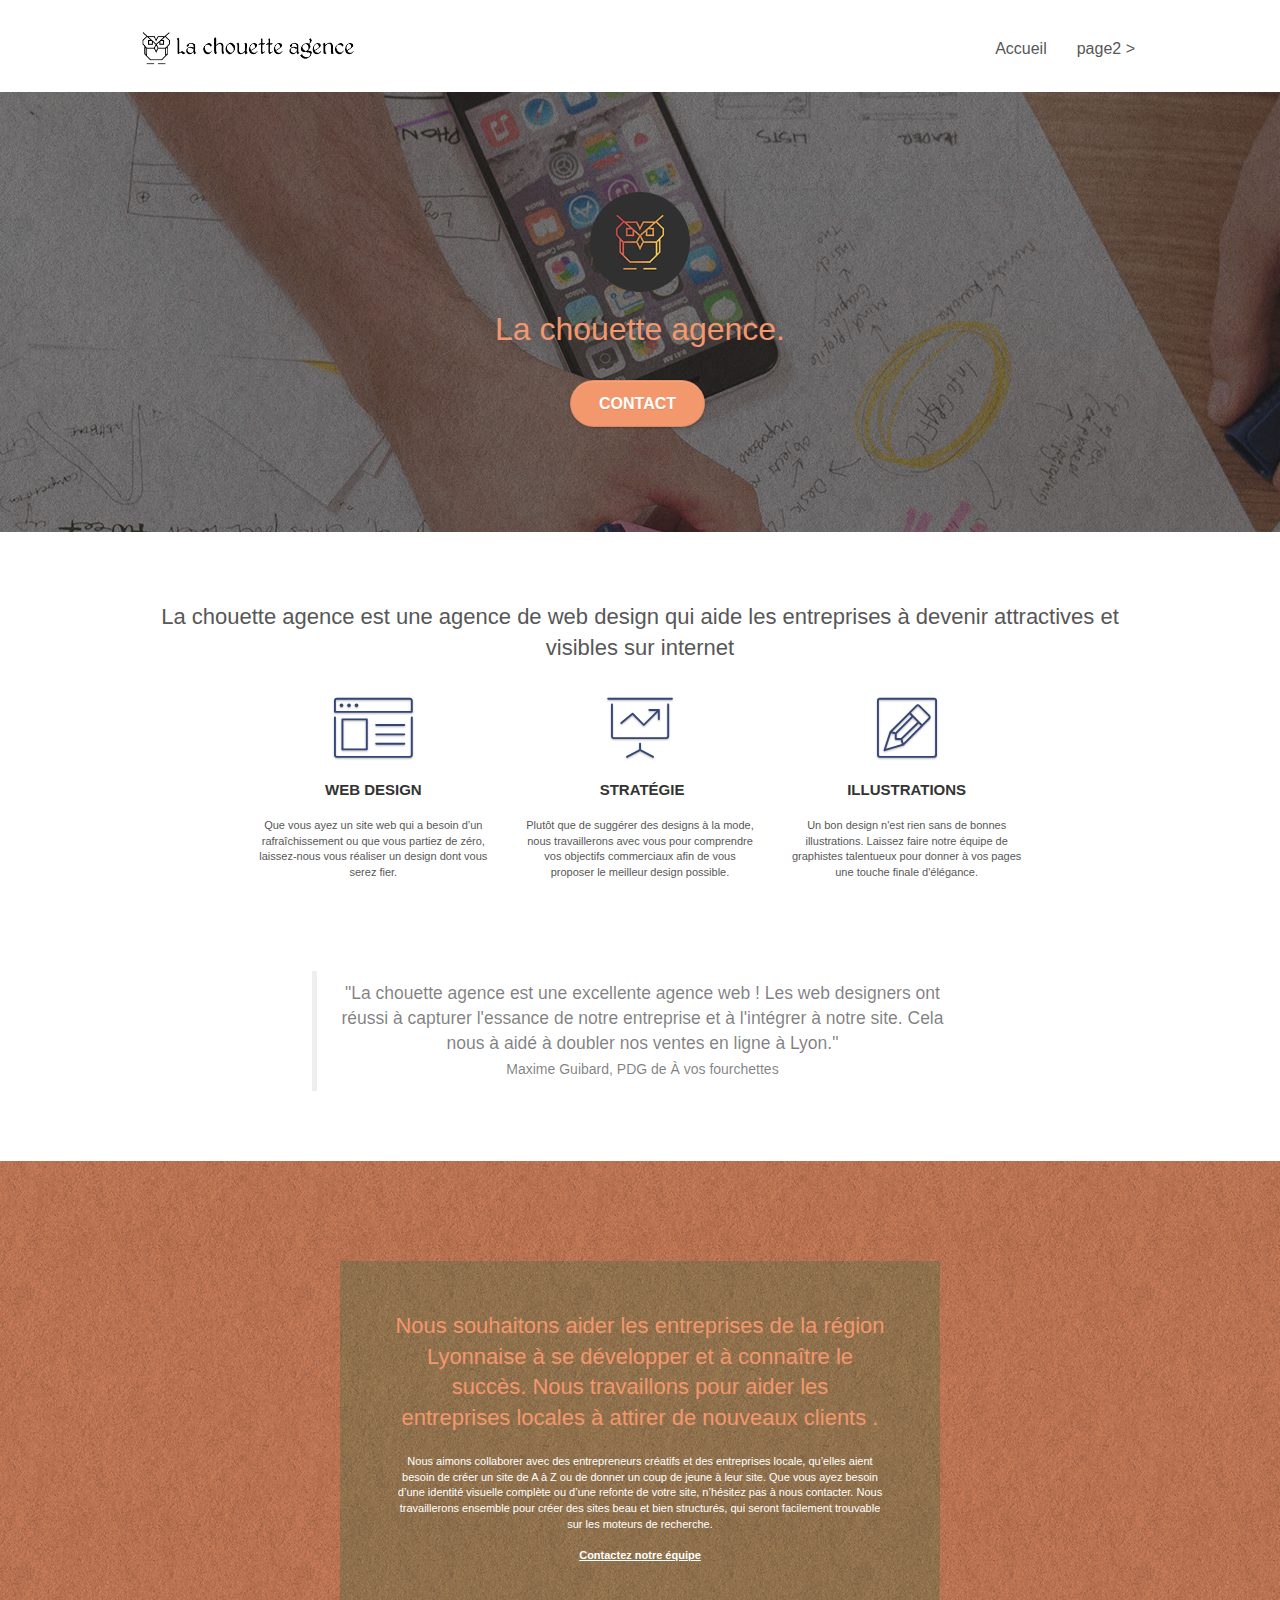
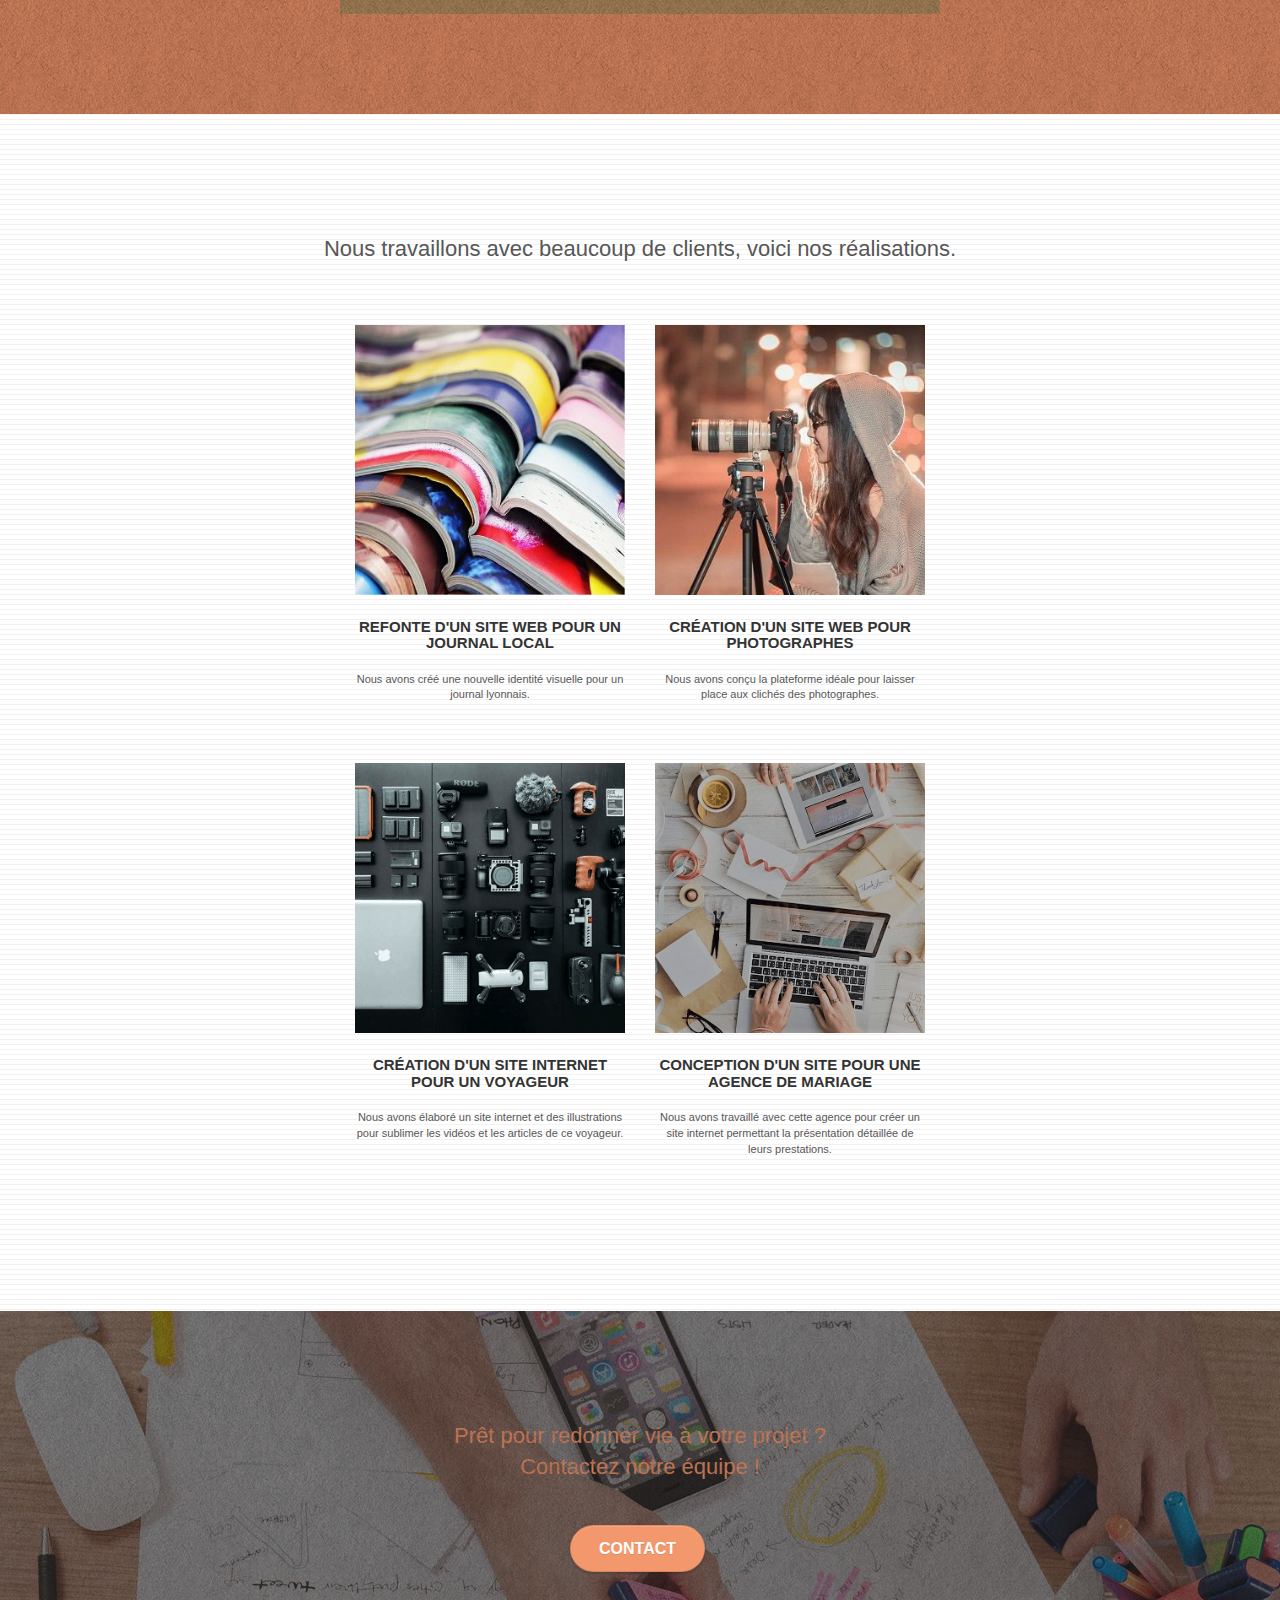
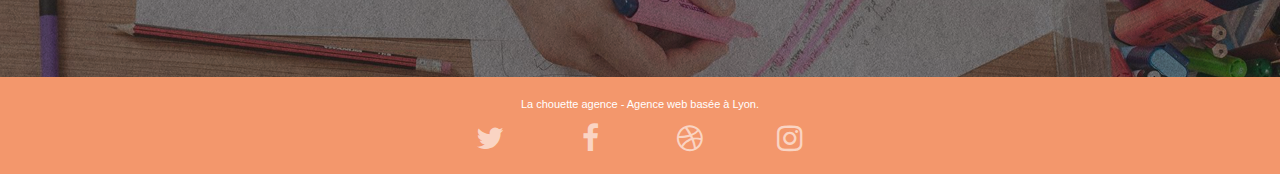
==== index.html @ 09e8d773 "Action A 1" ====
﻿<!doctype html>
<html lang="fr">
<head>
    <meta charset="utf-8">
    <meta name="keywords" content="seo, google, site web, site internet, agence design paris, agence design, agence design,agence design,agence design,agence design,agence design,agence design,agence design,agence design">
    <meta name="description" content="Entreprise de design web à Lyon, nous apportons notre savoir faire afin de créer ou de modifier pour vous un site web de A à Z, que ce soit des entrepprises locales ou encore des entreprenneurs créatifs..  ">
    <meta name="viewport" content="width=device-width, initial-scale=1.0, viewport-fit=cover">
    <link rel="shortcut icon" type="image/png" href="favicon.jpg">
    
	<link rel="stylesheet" type="text/css" href="./css/bootstrap.css">
	<link rel="stylesheet" type="text/css" href="style.css">
	<link rel="stylesheet" type="text/css" href="./css/font-awesome.css">
	<link rel="stylesheet" type="text/css" href="./css/et-line.css">
	
    
	<script src="./js/jquery-2.1.0.js" defer></script>
	<script src="./js/bootstrap.js" defer></script>
	<script src="./js/blocs.js" defer></script>
	<script src="./js/jquery.touchSwipe.js" defer></script>
	<script src="./js/gmaps.js" defer></script>

    <title>La chouette agence</title>

    
<!-- Analytics -->
 
<!-- Analytics END -->
    
</head>
<body>
<!-- Principal conteneur -->
<div class="page-container">
    
<!-- bloc-0 -->
<div class="bloc bgc-white l-bloc " id="bloc-0">
	<div class="container bloc-sm">

		<nav class="navbar row">
			<div class="navbar-header">
				<a class="navbar-brand" href="index.html"><img src="img/la-chouette-agence.png" alt="Lyon web design logo agence web meilleure agence" height="40" /></a>
				<button id="nav-toggle" type="button" class="ui-navbar-toggle navbar-toggle" data-toggle="collapse" data-target=".navbar-1">
					<span class="sr-only">Toggle navigation</span><span class="icon-bar"></span><span class="icon-bar"></span><span class="icon-bar"></span>
				</button>
			</div>
			<div class="collapse navbar-collapse navbar-1 special-dropdown-nav">
				<ul class="site-navigation nav navbar-nav">
					<li>
						<a href="index.html">Accueil</a>
					</li>
					<li>
					</li>
					<li>
						<a href="page2.html">page2 &gt;</a>
					</li>
				</ul>
			</div>
		</nav>
	</div>
</div>
<!-- bloc-0 END -->

<!-- bloc-1-presentation -->
<div class="bloc bgc-dark-slate-blue bg-banniere d-bloc bg-t-edge bloc-bg-texture texture-paper b-parallax" id="bloc-1-hero">
	<div class="container bloc-lg">
		<div class="row tight-width-whitespace">
			<div class="col-sm-12">
				<img src="img/logo.png" class="center-block image-resize-mode" width="100" alt="La chouette agence, agence web Lyon, création logo paris" />
				<h1 class="text-center hero-bloc-text tc-white ">
					La chouette agence.
				</h1>
				<div class="text-center">
					<a href="page2.html" class="btn btn-lg btn-clean btn-rd cta-hero btn-atomic-tangerine" id="cta-hero">Contact</a>
				</div>
			</div>
		</div>
	</div>
</div>
<!-- bloc-1-presentation END -->

<!-- bloc-2-services -->
<div class="bloc bgc-white l-bloc" id="bloc-2-services">
	<div class="container bloc-md">
		<div class="row">
			<div class="col-sm-12 text-center">
				<h2> La chouette agence est une agence de web design qui aide les entreprises à devenir attractives et visibles sur internet</h2>
			</div>
		</div>
		<div class="row voffset-lg med-width-whitespace">
			<div class="col-sm-4">
				<div class="text-center">
					<span class="et-icon-browser sm-shadow icon-dark-slate-blue icons icon-lg"></span>
				</div>
				<h3 class="mg-md text-center">
					Web design
				</h3>
				<p class="text-center ">
					Que vous ayez un site web qui a besoin d&rsquo;un rafraîchissement ou que vous partiez de zéro, laissez-nous vous réaliser un design dont vous serez fier.
				</p>
			</div>
			<div class="col-sm-4">
				<div class="text-center">
					<span class="et-icon-presentation sm-shadow icon-dark-slate-blue icons icon-lg"></span>
				</div>
				<h3 class="mg-md text-center">
					&nbsp;Stratégie
				</h3>
				<p class="text-center ">
					Plutôt que de suggérer des designs à la mode, nous travaillerons avec vous pour comprendre vos objectifs commerciaux afin de vous proposer le meilleur design possible.<br>
				</p>
			</div>
			<div class="col-sm-4">
				<div class="text-center">
					<span class="et-icon-edit sm-shadow icon-dark-slate-blue icons icon-lg"></span>
				</div>
				<h3 class="mg-md text-center">
					Illustrations
				</h3>
				<p class="text-center ">
					Un bon design n'est rien sans de bonnes illustrations. Laissez faire notre équipe de graphistes talentueux pour donner à vos pages une touche finale d'élégance.
				</p>
			</div>
		</div>
		<div class="row voffset-lg voffset">
			<div class="col-xs-12 col-md-8 col-md-offset-2 text-center">
				<blockquote>"La chouette agence est une excellente agence web ! Les web designers ont réussi à capturer l'essance de notre entreprise et à l'intégrer à notre site. Cela nous à aidé à doubler nos ventes en ligne à Lyon." <br /><span class="modif-text">Maxime Guibard, PDG de À vos fourchettes</span>  </blockquote> 

			</div>
		</div>
	</div>
</div>
<!-- bloc-2-services END -->

<!-- bloc-3-what-i-do -->
<div class="bloc tc-white bgc-atomic-tangerine bg-presentation d-bloc bloc-bg-texture texture-paper b-parallax" id="bloc-3-what-i-do">
	<div class="container bloc-lg">
		<div class="row tight-width-whitespace black-background">
			<div class="col-sm-12">
				<h2 class="mg-md text-center tc-white">
					Nous souhaitons aider les entreprises de la région Lyonnaise à se développer et à connaître le succès. Nous travaillons pour aider les entreprises locales à attirer de nouveaux clients .<br>
				</h2>
				<p class="text-center white">
					Nous aimons collaborer avec des entrepreneurs créatifs et des entreprises locale, qu’elles aient besoin de créer un site de A à Z ou de donner un coup de jeune à leur site. Que vous ayez besoin d’une identité visuelle complète ou d’une refonte de votre site, n’hésitez pas à nous contacter. Nous travaillerons ensemble pour créer des sites beau et bien structurés, qui seront facilement trouvable sur les moteurs de recherche. <br><br><a class="ltc-white bold-link" href="page2.html">Contactez notre équipe</a><br>
				</p>
			</div>
		</div>
	</div>
</div>
<!-- bloc-3-what-i-do END -->

<!-- bloc-4-portfolio -->
<div class="bloc bgc-white bg-lines-h2-bg bg-repeat l-bloc" id="bloc-4-portfolio">
	<div class="container bloc-lg">
		<div class="row">
			<div class="col-sm-12 text-center modif-text">
				<h2>Nous travaillons avec beaucoup de clients, voici nos réalisations.</h2>
			</div>
		</div>
		<div class="row tight-width-whitespace portfolio-row">
			<div class="col-sm-6">
				<a href="#" data-lightbox="img/1.jpg" data-gallery-id="gallery-1" data-caption="Refonte d'un site web pour un journal local" data-frame="snapshot-lb"><img src="img/1.jpg" alt="Lyon web design logo agence web meilleure agence et refonte site web journal" class="img-responsive portfolio-thumb" /></a>
				<h3 class="mg-md text-center">
					Refonte d'un site web pour un journal local
				</h3>
				<p class="text-center">
					Nous avons créé une nouvelle identité visuelle pour un journal lyonnais.
				</p>
			</div>
			<div class="col-sm-6">
				<a href="#" data-lightbox="img/2.jpg" data-gallery-id="gallery-1" data-caption="Création d'un site web pour photographes" data-frame="snapshot-lb"><img src="img/2.jpg" class="img-responsive portfolio-thumb" alt="Lyon web design logo agence web meilleure agence, Création d'un site web pour photographes" /></a>
				<h3 class="mg-md text-center">
					Création d'un site web pour photographes
				</h3>
				<p class="text-center">
					Nous avons conçu la plateforme idéale pour laisser place aux clichés des photographes.
				</p>
			</div>
		</div>
		<div class="row tight-width-whitespace portfolio-row">
			<div class="col-sm-6">
				<a href="#" data-lightbox="img/3.png" data-gallery-id="gallery-1" data-caption="Création d'un site internet pour un voyageur" data-frame="snapshot-lb"><img src="img/3.png" class="img-responsive portfolio-thumb" alt="Lyon web design logo agence web meilleure agence, Création d'un site web pour voyageur"/></a>
				<h3 class="mg-md text-center">
					Création d'un site internet pour un voyageur
				</h3>
				<p class="text-center">
					Nous avons élaboré un site internet et des illustrations pour sublimer les vidéos et les articles de ce voyageur.
				</p>
			</div>
			<div class="col-sm-6">
				<a href="#" data-lightbox="img/4.png" data-gallery-id="gallery-1" data-caption="Conception d'un site pour une agence de mariage" data-frame="snapshot-lb"><img src="img/4.png" class="img-responsive portfolio-thumb" alt="Lyon web design logo agence web meilleure agence, Création d'un site web pour agence de mariage" /></a>
				<h3 class="mg-md text-center">
					Conception d'un site pour une agence de mariage
				</h3>
				<p class="text-center">
					Nous avons travaillé avec cette agence pour créer un site internet permettant la présentation détaillée de leurs prestations.
				</p>
			</div>
		</div>
	</div>
</div>
<!-- bloc-4-portfolio END -->

<!-- bloc-5-cta -->
<div class="bloc bgc-dark-slate-blue bg-banniere d-bloc bloc-bg-texture texture-paper" id="bloc-5-cta">
	<div class="container bloc-lg">
		<div class="row">
			<h2 class="mg-md text-center tc-white">
				Prêt pour redonner vie à votre projet ?<br>Contactez notre équipe !
			</h2>
			<div class="col-sm-12 text-center">
				<a href="page2.html" class="btn btn-atomic-tangerine btn-clean btn-rd btn-lg cta-hero">Contact</a>
			</div>
		</div>
	</div>
</div>
<!-- bloc-5-cta END -->

<!-- Footer - bloc-8 -->
<div class="bloc bgc-atomic-tangerine d-bloc" id="bloc-8">
	<div class="container bloc-sm">
		<div class="row">
			<div class="col-sm-12">
				<p class="text-center white">
					La chouette agence - Agence web basée à Lyon.<br>
				</p>
				<div class="row row-no-gutters social">
					<div class="col-sm-3">
						<div class="text-center">
							<a class="social" href="index.html"><span class="fa fa-twitter icon-md"></span></a>
						</div>
					</div>
					<div class="col-sm-3">
						<div class="text-center">
							<a class="social" href="index.html"><span class="fa fa-facebook icon-md"></span></a>
						</div>
					</div>
					<div class="col-sm-3">
						<div class="text-center">
							<a class="social" href="index.html"><span class="fa fa-dribbble icon-md"></span></a>
						</div>
					</div>
					<div class="col-sm-3">
						<div class="text-center">
							<a class="social" href="index.html"><span class="fa fa-instagram icon-md"></span></a>
						</div>
					</div>
				</div>				
			</div>
		</div>
	</div>
</div>
<!-- Footer - bloc-8 END -->

</div>
<!-- Principal conteneur END -->
    

</body>
</html>
---- style.css ----
body {
    margin: 0;
    padding: 0;
    background: #FFF;
    overflow-x: hidden;
    -webkit-font-smoothing: antialiased;
    -moz-osx-font-smoothing: grayscale;
}
.modif-text{
    font-size:0.8em;
}
a,
button {
    transition: all .3s ease-in-out;
    outline: none!important;
}

a:hover {
    text-decoration: none;
    cursor: pointer;
}

#page-loading-blocs-notifaction {
    position: fixed;
    top: 0;
    bottom: 0;
    width: 100%;
    z-index: 100000;
    background: #FFFFFF url("img/pageload-spinner.gif") no-repeat center center;
}

.bloc {
    width: 100%;
    clear: both;
    background: 50% 50% no-repeat;
    padding: 0 50px;
    -webkit-background-size: cover;
    -moz-background-size: cover;
    -o-background-size: cover;
    background-size: cover;
    position: relative;
}

.bloc .container {
    padding-left: 0;
    padding-right: 0;
}

.bloc-lg {
    padding: 100px 50px;
}

.bloc-md {
    padding: 50px;
}

.bloc-sm {
    padding: 20px 50px;
}

.bg-center,
.bg-l-edge,
.bg-r-edge,
.bg-t-edge,
.bg-b-edge,
.bg-tl-edge,
.bg-bl-edge,
.bg-tr-edge,
.bg-br-edge,
.bg-repeat {
    -webkit-background-size: auto!important;
    -moz-background-size: auto!important;
    -o-background-size: auto!important;
    background-size: auto!important;
}

.bg-repeat {
    background: repeat;
}

.bg-t-edge {
    background: top no-repeat;
}

.bloc-bg-texture::before {
    content: "";
    background-size: 2px 2px;
    position: absolute;
    top: 0;
    bottom: 0;
    left: 0;
    right: 0;
}

.texture-paper::before {
    background: url("img/texture-paper.png");
    background-size: 280px 280px;
}

.b-parallax {
    background-attachment: fixed;
}

.d-bloc {
    color: rgba(255, 255, 255, .7);
}

.d-bloc button:hover {
    color: rgba(255, 255, 255, .9);
}

.d-bloc .icon-round,
.d-bloc .icon-square,
.d-bloc .icon-rounded,
.d-bloc .icon-semi-rounded-a,
.d-bloc .icon-semi-rounded-b {
    border-color: rgba(255, 255, 255, .9);
}

.d-bloc .divider-h span {
    border-color: rgba(255, 255, 255, .2);
}

.d-bloc .a-btn,
.d-bloc .navbar a,
.d-bloc .navbar-brand,
.d-bloc a .icon-sm,
.d-bloc a .icon-md,
.d-bloc a .icon-lg,
.d-bloc a .icon-xl,
.d-bloc h1 a,
.d-bloc h2 a,
.d-bloc h3 a,
.d-bloc h4 a,
.d-bloc h5 a,
.d-bloc h6 a,
.d-bloc p a {
    color: rgba(255, 255, 255, .6);
}

.d-bloc .a-btn:hover,
.d-bloc .navbar a:hover,
.d-bloc .navbar-brand:hover,
.d-bloc a:hover .icon-sm,
.d-bloc a:hover .icon-md,
.d-bloc a:hover .icon-lg,
.d-bloc a:hover .icon-xl,
.d-bloc h1 a:hover,
.d-bloc h2 a:hover,
.d-bloc h3 a:hover,
.d-bloc h4 a:hover,
.d-bloc h5 a:hover,
.d-bloc h6 a:hover,
.d-bloc p a:hover {
    color: rgba(255, 255, 255, 1);
}

.d-bloc .navbar-toggle .icon-bar {
    background: rgba(255, 255, 255, 1);
}

.d-bloc .btn-wire,
.d-bloc .btn-wire:hover {
    color: rgba(255, 255, 255, 1);
    border-color: rgba(255, 255, 255, 1);
}

.d-bloc .panel {
    color: rgba(0, 0, 0, .5);
}

.d-bloc .panel button:hover {
    color: rgba(0, 0, 0, .7);
}

.d-bloc .panel icon {
    border-color: rgba(0, 0, 0, .7);
}

.d-bloc .panel .divider-h span {
    border-color: rgba(0, 0, 0, .1);
}

.d-bloc .panel .a-btn {
    color: rgba(0, 0, 0, .6);
}

.d-bloc .panel .a-btn:hover {
    color: rgba(0, 0, 0, 1);
}

.d-bloc .panel .btn-wire,
.d-bloc .panel .btn-wire:hover {
    color: rgba(0, 0, 0, .7);
    border-color: rgba(0, 0, 0, .3);
}

.d-bloc .panel,
.l-bloc {
    color: rgba(0, 0, 0, .5);
}

.d-bloc .panel button:hover,
.l-bloc button:hover {
    color: rgba(0, 0, 0, .7);
}

.l-bloc .icon-round,
.l-bloc .icon-square,
.l-bloc .icon-rounded,
.l-bloc .icon-semi-rounded-a,
.l-bloc .icon-semi-rounded-b {
    border-color: rgba(0, 0, 0, .7);
}

.d-bloc .panel .divider-h span,
.l-bloc .divider-h span {
    border-color: rgba(0, 0, 0, .1);
}

.d-bloc .panel .a-btn,
.l-bloc .a-btn,
.l-bloc .navbar a,
.l-bloc .navbar-brand,
.l-bloc a .icon-sm,
.l-bloc a .icon-md,
.l-bloc a .icon-lg,
.l-bloc a .icon-xl,
.l-bloc h1 a,
.l-bloc h2 a,
.l-bloc h3 a,
.l-bloc h4 a,
.l-bloc h5 a,
.l-bloc h6 a,
.l-bloc p a {
    color: rgba(0, 0, 0, .6);
}

.d-bloc .panel .a-btn:hover,
.l-bloc .a-btn:hover,
.l-bloc .navbar a:hover,
.l-bloc .navbar-brand:hover,
.l-bloc a:hover .icon-sm,
.l-bloc a:hover .icon-md,
.l-bloc a:hover .icon-lg,
.l-bloc a:hover .icon-xl,
.l-bloc h1 a:hover,
.l-bloc h2 a:hover,
.l-bloc h3 a:hover,
.l-bloc h4 a:hover,
.l-bloc h5 a:hover,
.l-bloc h6 a:hover,
.l-bloc p a:hover {
    color: rgba(0, 0, 0, 1);
}

.l-bloc .navbar-toggle .icon-bar {
    color: rgba(0, 0, 0, .6);
}

.d-bloc .panel .btn-wire,
.d-bloc .panel .btn-wire:hover,
.l-bloc .btn-wire,
.l-bloc .btn-wire:hover {
    color: rgba(0, 0, 0, .7);
    border-color: rgba(0, 0, 0, .3);
}

.voffset {
    margin-top: 30px;
}

.voffset-lg {
    margin-top: 80px;
}

.row-no-gutters {
    margin-right: 0;
    margin-left: 0;
}

.row.row-no-gutters > [class^="col-"],
.row.row-no-gutters > [class*=" col-"] {
    padding-right: 0;
    padding-left: 0;
}

#bloc-1-hero h1 {
    font-size: 32px;
}

.navbar {
    margin-bottom: 0;
    z-index: 1;
}

.navbar-brand {
    height: auto;
    padding: 3px 15px;
    font-size: 25px;
    font-weight: normal;
    font-weight: 600;
    line-height: 44px;
}

.navbar-brand img {
    max-height: 200px;
    margin: 0 5px 0 0;
    display: inline;
}

.navbar-brand img[src$=svg] {
    min-width: 100px;
}

.nav-center .navbar-brand img {
    margin: 0;
}

.navbar .nav {
    padding-top: 2px;
    margin-right: -16px;
    float: right;
    z-index: 1;
}

.nav > li {
    float: left;
    margin-top: 4px;
    font-size: 16px;
}

.navbar-nav .open .dropdown-menu > li > a {
    text-align: inherit;
}

.nav > li a:hover,
.nav > li a:focus {
    background: transparent;
}

.navbar-toggle {
    margin: 10px 10px 0 0;
    border: 0px;
}

.navbar-toggle:hover {
    background: transparent!important;
}

.navbar-toggle .icon-bar {
    background-color: rgba(0, 0, 0, .5);
    width: 26px;
}

.nav-invert .navbar .nav {
    float: left;
}

.nav-invert .navbar-header,
.nav-invert .navbar-brand {
    float: right;
    position: relative;
    z-index: 2;
}

@media (min-width: 768px) {
    .site-navigation {
        position: absolute;
        top: 50%;
        right: 20px;
        transform: translate(0, -50%);
        -webkit-transform: translateY(-50%);
    }
    .nav > li .dropdown-menu a,
    .nav > li .dropdown-menu a:hover {
        color: #484848;
    }
    .nav-invert .site-navigation {
        left: 0;
        right: 0;
    }
    .nav-center {
        text-align: center;
    }
    .nav-center .navbar-header {
        width: 100%;
    }
    .nav-center .navbar-header,
    .nav-center .navbar-brand,
    .nav-center .nav > li {
        float: none;
        display: inline-block;
    }
    .nav-center .site-navigation {
        position: relative;
        width: 100%;
        right: 0;
        margin-right: 0px;
        margin-top: 20px;
    }
    .nav-center.mini-nav .navbar-toggle {
        float: none;
        margin: 10px auto 0;
    }
}

.nav > li > .dropdown a {
    background: none!important;
    display: block;
    padding: 14px 15px;
}

nav .caret {
    margin: 0 5px;
}

.dropdown-menu .dropdown-menu {
    top: -8px;
    left: 100%;
}

.dropdown-menu .dropmenu-flow-right {
    top: 100%;
    left: 0;
    margin-left: -1px;
    border-top-left-radius: 0;
    border-top-right-radius: 0;
}

.dropdown-menu .dropdown span {
    border: 4px solid black;
    border-top-color: transparent;
    border-right-color: transparent;
    border-bottom-color: transparent;
    margin: 6px -5px 0 0!important;
    float: right;
}

.mg-md {
    margin-top: 10px;
    margin-bottom: 20px;
}

.mg-lg {
    margin-top: 10px;
    margin-bottom: 40px;
}

.btn {
    margin: 0 5px 5px 0;
}

.btn.pull-right {
    margin: 0 0 5px 5px;
}

.btn-d,
.btn-d:hover,
.btn-d:focus {
    color: #FFF;
    background: rgba(0, 0, 0, .3);
}

button {
    outline: none!important;
}

.btn-rd {
    border-radius: 40px;
}

.btn-clean {
    border: 1px solid rgba(0, 0, 0, .08);
    border-bottom-color: rgba(0, 0, 0, .1);
    text-shadow: 0 1px 0 rgba(0, 0, 1, .1);
    box-shadow: 0 1px 3px rgba(0, 0, 1, .25), inset 0 1px 0 0 rgba(255, 255, 255, .15);
}

.icon-md {
    font-size: 30px!important;
}

.icon-lg {
    font-size: 60px!important;
}

.sm-shadow {
    text-shadow: 0 1px 2px rgba(0, 0, 0, .3);
}

.panel-sq,
.panel-sq .panel-heading,
.panel-sq .panel-footer {
    border-radius: 0;
}

.panel-rd {
    border-radius: 30px;
}

.panel-rd .panel-heading {
    border-radius: 29px 29px 0 0;
}

.panel-rd .panel-footer {
    border-radius: 0 0 29px 29px;
}

.form-control {
    border-color: rgba(0, 0, 0, .1);
    box-shadow: none;
}

.scrollToTop {
    width: 40px;
    height: 40px;
    position: fixed;
    bottom: 20px;
    right: 20px;
    opacity: 0;
    z-index: 500;
    transition: all .3s ease-in-out;
}

.scrollToTop span {
    margin-top: 6px;
}

.showScrollTop {
    font-size: 14px;
    opacity: 1;
}

a[data-lightbox] {
    position: relative;
    display: block;
    text-align: center;
}

a[data-lightbox]:hover::before {
    content: "+";
    font-family: "HelveticaNeue-Light", "Helvetica Neue Light", "Helvetica Neue", Helvetica, Arial;
    font-size: 32px;
    width: 50px;
    height: 50px;
    margin-left: -25px;
    border-radius: 50%;
    background: rgba(0, 0, 0, .6);
    color: #FFF;
    font-weight: 100;
    z-index: 1;
    position: absolute;
    top: 50%;
    transform: translateY(-50%);
    -webkit-transform: translateY(-50%);
}

a[data-lightbox]:hover img {
    opacity: 0.6;
    -webkit-animation-fill-mode: none;
    animation-fill-mode: none;
}

#lightbox-modal {
    display: flex;
    align-items: center;
}

#lightbox-modal .modal-dialog {
    width: 90%;
    max-width: 900px;
    margin: 0 auto 0;
}

#lightbox-modal .modal-dialog img {
    max-height: 90vh;
    margin: 0 auto;
}

.lightbox-caption {
    padding: 20px;
    color: #FFF;
    background: rgba(0, 0, 0, .5);
    position: absolute;
    left: 15px;
    right: 15px;
    bottom: 5px;
}

.close-lightbox {
    color: #FFF;
    font-size: 30px;
    position: absolute;
    top: 20px;
    right: 20px;
    z-index: 20;
    background: rgba(0, 0, 0, .5);
    border: none;
    line-height: 30px;
    padding: 0 9px 5px;
    opacity: 0.3;
}

.close-lightbox:hover,
.next-lightbox:hover,
.prev-lightbox:hover {
    opacity: 1.0;
    color: #FFF;
}

.next-lightbox,
.prev-lightbox {
    font-size: 20px;
    color: rgba(255, 255, 255, .9);
    background: rgba(0, 0, 0, .5);
    transition: all .2s ease-in-out;
    position: absolute;
    top: 45%;
    z-index: 1;
    opacity: 0.4;
}

.next-lightbox {
    padding: 6px 8px 1px 13px;
    right: 25px;
}

.prev-lightbox {
    padding: 6px 13px 1px 10px;
    left: 25px;
}

.snapshot-lb .modal-body {
    padding-bottom: 45px;
}

.snapshot-lb .lightbox-caption {
    padding: 0;
    color: rgba(0, 0, 0, .5);
    background: none;
}

h1,
h2,
h3,
h4,
h5,
h6,
p,
label,
.btn,
a {
    font-family: "helvetica";
    font-weight: 400;
    color: #575757!important;
}

.container {
    max-width: 1000px;
}

.hero-bloc-text {
    font-size: 38px;
}

.hero-bloc-text-sub {
    font-size: 36px;
}

.statement-bloc-text {
    line-height: 26px;
    font-style: italic;
    font-size: 20px;
    text-align: center;
    font-weight: lighter;
    max-width: 520px;
    margin: auto auto auto auto;
}

p {
    font-size: 11px;
}

.tight-width-whitespace {
    max-width: 600px;
    margin: auto auto auto auto;
}

.h1 {
    font-size: 20px;
    font-family: "Open Sans";
}

.cta-hero {
    margin-top: 22px;
    color: #FFFFFF!important;
    text-transform: uppercase;
    padding: 12px 28px 12px 28px;
    font-size: 16px;
    font-weight: 700;
}

.social {
    max-width: 400px;
    margin: auto auto auto auto;
}

h2 {
    font-size: 22px;
    line-height: 1.4em;
}

h3 {
    font-size: 15px;
    text-transform: uppercase;
    font-weight: 700;
    color: #333333!important;
}

.med-width-whitespace {
    max-width: 800px;
    margin: auto auto auto auto;
    box-shadow: 0px 0px 0px #000000;
}

h1 {
    color: #333333!important;
}

h4 {
    color: #333333!important;
}

.icons {
    margin-bottom: 14px;
    margin-top: 24px;
}

.white {
    color: #FFFFFF!important;
}

.portfolio-thumb {
    margin-bottom: 24px;
}

.portfolio-row {
    margin-bottom: 44px;
    margin-top: 50px;
}

.avatar {
    box-shadow: 0px 4px 9px rgba(0, 0, 0, 0.3);
}

.black-background {
    background-color: rgba(165, 147, 99, 0.7);
    padding: 40px 40px 40px 40px;
}

.bold-link {
    font-weight: 900;
    text-decoration: underline!important;
}

.bgc-white {
    background-color: #FFFFFF;
}

.bgc-dark-slate-blue {
    background-color: #364577;
}

.bgc-atomic-tangerine {
    background-color: #F3976C;
}

.tc-white {
    color: #F3976C!important;
}

.btn-atomic-tangerine {
    background: #F3976C;
    color: #FFFFFF!important;
}

.btn-atomic-tangerine:hover {
    background: #c27956!important;
    color: #FFFFFF!important;
}

.ltc-white {
    color: #FFFFFF!important;
}

.ltc-white:hover {
    color: #cccccc!important;
}

.ltc-atomic-tangerine {
    color: #F3976C!important;
}

.ltc-atomic-tangerine:hover {
    color: #c27956!important;
}

.icon-dark-slate-blue {
    color: #364577!important;
    border-color: #364577!important;
}

.bg-dots-bg {
    background-image: url("img/dots-bg.png");
}

.bg-lines-h2-bg {
    background-image: url("img/lines-h2-bg.png");
}

.bg-banniere {
    background-image: url("img/la-chouette-agence-banniere.jpg");
}

.bg-presentation {
    background-image: url("img/image-de-presentation.png");
}

@media (max-width: 1024px) {
    .bloc {
        padding-left: 20px;
        padding-right: 20px;
    }
    .bloc.full-width-bloc,
    .bloc-tile-2.full-width-bloc .container,
    .bloc-tile-3.full-width-bloc .container,
    .bloc-tile-4.full-width-bloc .container {
        padding-left: 0;
        padding-right: 0;
    }
}

@media (max-width: 992px) and (min-width: 768px) {
    .navbar .nav {
        max-width: 80%
    }
    .nav-center.navbar .nav {
        max-width: 100%
    }
}

@media only screen and (min-device-width: 768px) and (max-device-width: 1024px) and (orientation: landscape) {
    .b-parallax {
        background-attachment: scroll;
    }
}

@media only screen and (min-device-width: 1024px) and (max-device-width: 1366px) and (-webkit-min-device-pixel-ratio: 1.5) {
    .b-parallax {
        background-attachment: scroll;
    }
}

@media (max-width: 991px) {
    .container {
        width: 100%;
    }
    .b-parallax {
        background-attachment: scroll;
    }
    .page-container,
    #hero-bloc {
        overflow-x: hidden;
        position: relative;
    }
    .bloc {
        padding-left: constant(safe-area-inset-left);
        padding-right: constant(safe-area-inset-right);
    }
    .bloc-group,
    .bloc-group .bloc {
        display: block;
        width: 100%;
    }
    .bloc-fill-screen .fill-bloc-top-edge,
    .bloc-fill-screen .fill-bloc-bottom-edge {
        padding: 0 20px;
        padding-left: constant(safe-area-inset-left);
        padding-right: constant(safe-area-inset-right);
    }
}

@media (max-width: 767px) {
    .page-container {
        overflow-x: hidden;
        position: relative;
    }
    h1,
    h2,
    h3,
    h4,
    h5,
    h6,
    p,
    #disqus_thread {
        padding-left: 10px!important;
        padding-right: 10px!important;
    }
    .b-parallax {
        background-attachment: scroll;
    }
    .navbar .nav {
        padding-top: 0;
        border-top: 1px solid rgba(0, 0, 0, .2);
        float: none!important;
    }
    .navbar.row {
        margin-left: 0;
        margin-right: 0;
    }
    .site-navigation {
        position: inherit;
        transform: none;
        -webkit-transform: none;
        -ms-transform: none;
    }
    .nav > li {
        margin-top: 0;
        border-bottom: 1px solid rgba(0, 0, 0, .1);
        background: rgba(0, 0, 0, .05);
        text-align: left;
        padding-left: 15px;
        width: 100%;
    }
    .nav > li:hover {
        background: rgba(0, 0, 0, .08);
    }
    .dropdown .dropdown a .caret {
        float: none;
        margin: 5px 0 0 10px!important;
        border: 4px solid black;
        border-bottom-color: transparent;
        border-right-color: transparent;
        border-left-color: transparent;
    }
    #hero-bloc .navbar .nav {
        background: rgba(0, 0, 0, .8);
    }
    #hero-bloc .navbar .nav a {
        color: rgba(255, 255, 255, .6);
    }
    .hero {
        padding: 50px 0;
    }
    .hero-nav {
        left: -1px;
        right: -1px;
    }
    .navbar-collapse {
        padding: 0;
        overflow-x: hidden;
        -webkit-box-shadow: none;
        box-shadow: none;
    }
    .navbar-brand img {
        max-height: 40px;
        width: auto;
    }
    .nav-invert .navbar-header {
        float: none;
        width: 100%;
    }
    .nav-invert .navbar-toggle {
        float: left;
        margin-left: 10px;
    }
    .bloc {
        padding-left: 0;
        padding-right: 0;
    }
    .bloc-xxl,
    .bloc-xl,
    .bloc-lg {
        padding: 40px 0;
    }
    .bloc-sm,
    .bloc-md {
        padding-left: 0;
        padding-right: 0;
    }
    .bloc-tile-2 .container,
    .bloc-tile-3 .container,
    .bloc-tile-4 .container,
    .bloc-fill-screen .fill-bloc-top-edge,
    .bloc-fill-screen .fill-bloc-bottom-edge {
        padding-left: 0;
        padding-right: 0;
    }
    .a-block {
        padding: 0 10px;
    }
    .btn-dwn {
        display: none;
    }
    .voffset {
        margin-top: 5px;
    }
    .voffset-md {
        margin-top: 20px;
    }
    .voffset-lg {
        margin-top: 30px;
    }
    form {
        padding: 5px;
    }
    .close-lightbox {
        display: inline-block;
    }
    .blocsapp-device-iphone5 {
        background-size: 216px 425px;
        padding-top: 60px;
        width: 216px;
        height: 425px;
    }
    .blocsapp-device-iphone5 img {
        width: 180px;
        height: 320px;
    }
}

@media (max-width: 400px) {
    .bloc {
        padding-left: 0;
        padding-right: 0;
    }
}

@media (max-width: 767px) {
    .bloc-mob-center-text {
        text-align: center;
    }
}
---- css/et-line.css ----
@font-face {
    font-family: et-line;
    src: url(../fonts/et-line.eot);
    src: url(../fonts/et-line.eot?#iefix) format('embedded-opentype'), url(../fonts/et-line.woff) format('woff'), url(../fonts/et-line.ttf) format('truetype'), url(../fonts/et-line.svg#et-line) format('svg');
    font-weight: 400;
    font-style: normal
}

.et-icon-adjustments,
.et-icon-alarmclock,
.et-icon-anchor,
.et-icon-aperture,
.et-icon-attachment,
.et-icon-bargraph,
.et-icon-basket,
.et-icon-beaker,
.et-icon-bike,
.et-icon-book-open,
.et-icon-briefcase,
.et-icon-browser,
.et-icon-calendar,
.et-icon-camera,
.et-icon-caution,
.et-icon-chat,
.et-icon-circle-compass,
.et-icon-clipboard,
.et-icon-clock,
.et-icon-cloud,
.et-icon-compass,
.et-icon-desktop,
.et-icon-dial,
.et-icon-document,
.et-icon-documents,
.et-icon-download,
.et-icon-dribbble,
.et-icon-edit,
.et-icon-envelope,
.et-icon-expand,
.et-icon-facebook,
.et-icon-flag,
.et-icon-focus,
.et-icon-gears,
.et-icon-genius,
.et-icon-gift,
.et-icon-global,
.et-icon-globe,
.et-icon-googleplus,
.et-icon-grid,
.et-icon-happy,
.et-icon-hazardous,
.et-icon-heart,
.et-icon-hotairballoon,
.et-icon-hourglass,
.et-icon-key,
.et-icon-laptop,
.et-icon-layers,
.et-icon-lifesaver,
.et-icon-lightbulb,
.et-icon-linegraph,
.et-icon-linkedin,
.et-icon-lock,
.et-icon-magnifying-glass,
.et-icon-map,
.et-icon-map-pin,
.et-icon-megaphone,
.et-icon-mic,
.et-icon-mobile,
.et-icon-newspaper,
.et-icon-notebook,
.et-icon-paintbrush,
.et-icon-paperclip,
.et-icon-pencil,
.et-icon-phone,
.et-icon-picture,
.et-icon-pictures,
.et-icon-piechart,
.et-icon-presentation,
.et-icon-pricetags,
.et-icon-printer,
.et-icon-profile-female,
.et-icon-profile-male,
.et-icon-puzzle,
.et-icon-quote,
.et-icon-recycle,
.et-icon-refresh,
.et-icon-ribbon,
.et-icon-rss,
.et-icon-sad,
.et-icon-scissors,
.et-icon-scope,
.et-icon-search,
.et-icon-shield,
.et-icon-speedometer,
.et-icon-strategy,
.et-icon-streetsign,
.et-icon-tablet,
.et-icon-target,
.et-icon-telescope,
.et-icon-toolbox,
.et-icon-tools,
.et-icon-tools-2,
.et-icon-trophy,
.et-icon-tumblr,
.et-icon-twitter,
.et-icon-upload,
.et-icon-video,
.et-icon-wallet,
.et-icon-wine {
    font-family: et-line;
    speak: none;
    font-style: normal;
    font-weight: 400;
    font-variant: normal;
    text-transform: none;
    line-height: 1;
    -webkit-font-smoothing: antialiased;
    -moz-osx-font-smoothing: grayscale;
    display: inline-block
}

.et-icon-mobile:before {
    content: "\e000"
}

.et-icon-laptop:before {
    content: "\e001"
}

.et-icon-desktop:before {
    content: "\e002"
}

.et-icon-tablet:before {
    content: "\e003"
}

.et-icon-phone:before {
    content: "\e004"
}

.et-icon-document:before {
    content: "\e005"
}

.et-icon-documents:before {
    content: "\e006"
}

.et-icon-search:before {
    content: "\e007"
}

.et-icon-clipboard:before {
    content: "\e008"
}

.et-icon-newspaper:before {
    content: "\e009"
}

.et-icon-notebook:before {
    content: "\e00a"
}

.et-icon-book-open:before {
    content: "\e00b"
}

.et-icon-browser:before {
    content: "\e00c"
}

.et-icon-calendar:before {
    content: "\e00d"
}

.et-icon-presentation:before {
    content: "\e00e"
}

.et-icon-picture:before {
    content: "\e00f"
}

.et-icon-pictures:before {
    content: "\e010"
}

.et-icon-video:before {
    content: "\e011"
}

.et-icon-camera:before {
    content: "\e012"
}

.et-icon-printer:before {
    content: "\e013"
}

.et-icon-toolbox:before {
    content: "\e014"
}

.et-icon-briefcase:before {
    content: "\e015"
}

.et-icon-wallet:before {
    content: "\e016"
}

.et-icon-gift:before {
    content: "\e017"
}

.et-icon-bargraph:before {
    content: "\e018"
}

.et-icon-grid:before {
    content: "\e019"
}

.et-icon-expand:before {
    content: "\e01a"
}

.et-icon-focus:before {
    content: "\e01b"
}

.et-icon-edit:before {
    content: "\e01c"
}

.et-icon-adjustments:before {
    content: "\e01d"
}

.et-icon-ribbon:before {
    content: "\e01e"
}

.et-icon-hourglass:before {
    content: "\e01f"
}

.et-icon-lock:before {
    content: "\e020"
}

.et-icon-megaphone:before {
    content: "\e021"
}

.et-icon-shield:before {
    content: "\e022"
}

.et-icon-trophy:before {
    content: "\e023"
}

.et-icon-flag:before {
    content: "\e024"
}

.et-icon-map:before {
    content: "\e025"
}

.et-icon-puzzle:before {
    content: "\e026"
}

.et-icon-basket:before {
    content: "\e027"
}

.et-icon-envelope:before {
    content: "\e028"
}

.et-icon-streetsign:before {
    content: "\e029"
}

.et-icon-telescope:before {
    content: "\e02a"
}

.et-icon-gears:before {
    content: "\e02b"
}

.et-icon-key:before {
    content: "\e02c"
}

.et-icon-paperclip:before {
    content: "\e02d"
}

.et-icon-attachment:before {
    content: "\e02e"
}

.et-icon-pricetags:before {
    content: "\e02f"
}

.et-icon-lightbulb:before {
    content: "\e030"
}

.et-icon-layers:before {
    content: "\e031"
}

.et-icon-pencil:before {
    content: "\e032"
}

.et-icon-tools:before {
    content: "\e033"
}

.et-icon-tools-2:before {
    content: "\e034"
}

.et-icon-scissors:before {
    content: "\e035"
}

.et-icon-paintbrush:before {
    content: "\e036"
}

.et-icon-magnifying-glass:before {
    content: "\e037"
}

.et-icon-circle-compass:before {
    content: "\e038"
}

.et-icon-linegraph:before {
    content: "\e039"
}

.et-icon-mic:before {
    content: "\e03a"
}

.et-icon-strategy:before {
    content: "\e03b"
}

.et-icon-beaker:before {
    content: "\e03c"
}

.et-icon-caution:before {
    content: "\e03d"
}

.et-icon-recycle:before {
    content: "\e03e"
}

.et-icon-anchor:before {
    content: "\e03f"
}

.et-icon-profile-male:before {
    content: "\e040"
}

.et-icon-profile-female:before {
    content: "\e041"
}

.et-icon-bike:before {
    content: "\e042"
}

.et-icon-wine:before {
    content: "\e043"
}

.et-icon-hotairballoon:before {
    content: "\e044"
}

.et-icon-globe:before {
    content: "\e045"
}

.et-icon-genius:before {
    content: "\e046"
}

.et-icon-map-pin:before {
    content: "\e047"
}

.et-icon-dial:before {
    content: "\e048"
}

.et-icon-chat:before {
    content: "\e049"
}

.et-icon-heart:before {
    content: "\e04a"
}

.et-icon-cloud:before {
    content: "\e04b"
}

.et-icon-upload:before {
    content: "\e04c"
}

.et-icon-download:before {
    content: "\e04d"
}

.et-icon-target:before {
    content: "\e04e"
}

.et-icon-hazardous:before {
    content: "\e04f"
}

.et-icon-piechart:before {
    content: "\e050"
}

.et-icon-speedometer:before {
    content: "\e051"
}

.et-icon-global:before {
    content: "\e052"
}

.et-icon-compass:before {
    content: "\e053"
}

.et-icon-lifesaver:before {
    content: "\e054"
}

.et-icon-clock:before {
    content: "\e055"
}

.et-icon-aperture:before {
    content: "\e056"
}

.et-icon-quote:before {
    content: "\e057"
}

.et-icon-scope:before {
    content: "\e058"
}

.et-icon-alarmclock:before {
    content: "\e059"
}

.et-icon-refresh:before {
    content: "\e05a"
}

.et-icon-happy:before {
    content: "\e05b"
}

.et-icon-sad:before {
    content: "\e05c"
}

.et-icon-facebook:before {
    content: "\e05d"
}

.et-icon-twitter:before {
    content: "\e05e"
}

.et-icon-googleplus:before {
    content: "\e05f"
}

.et-icon-rss:before {
    content: "\e060"
}

.et-icon-tumblr:before {
    content: "\e061"
}

.et-icon-linkedin:before {
    content: "\e062"
}

.et-icon-dribbble:before {
    content: "\e063"
}
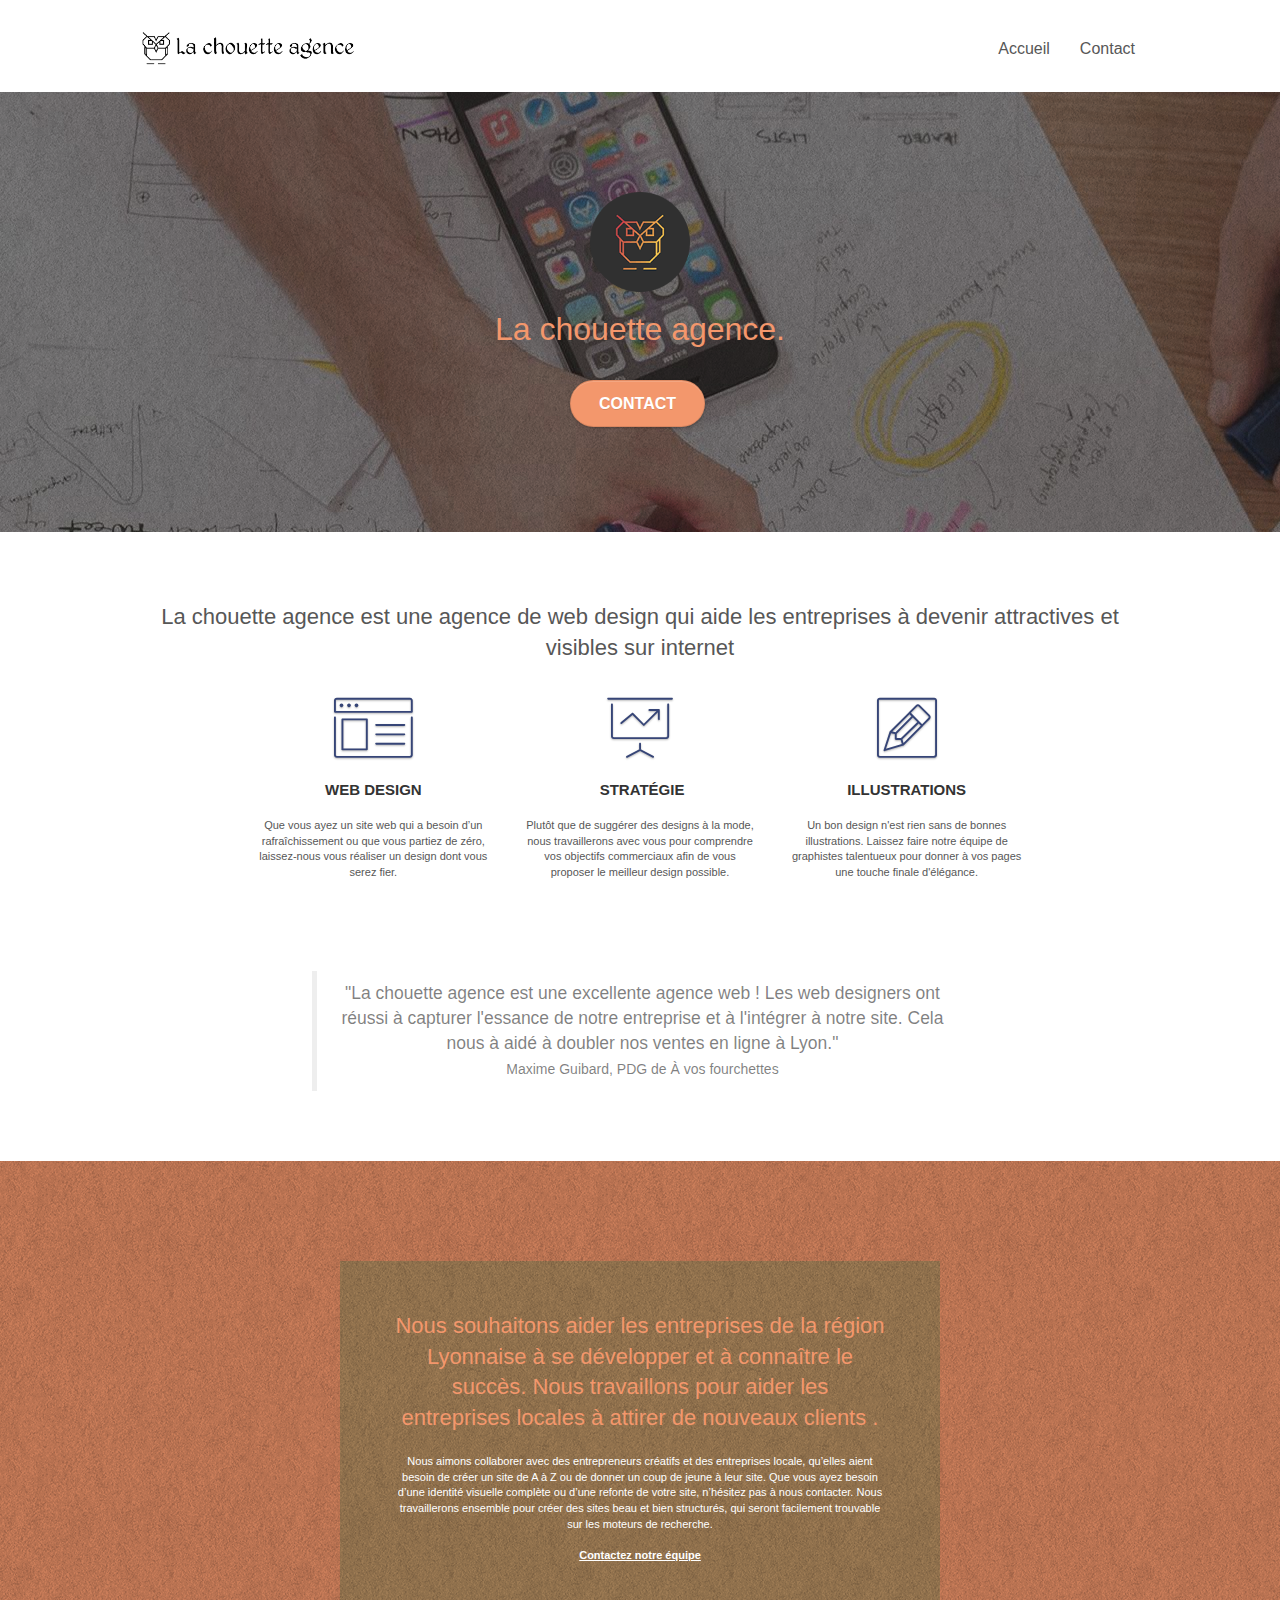
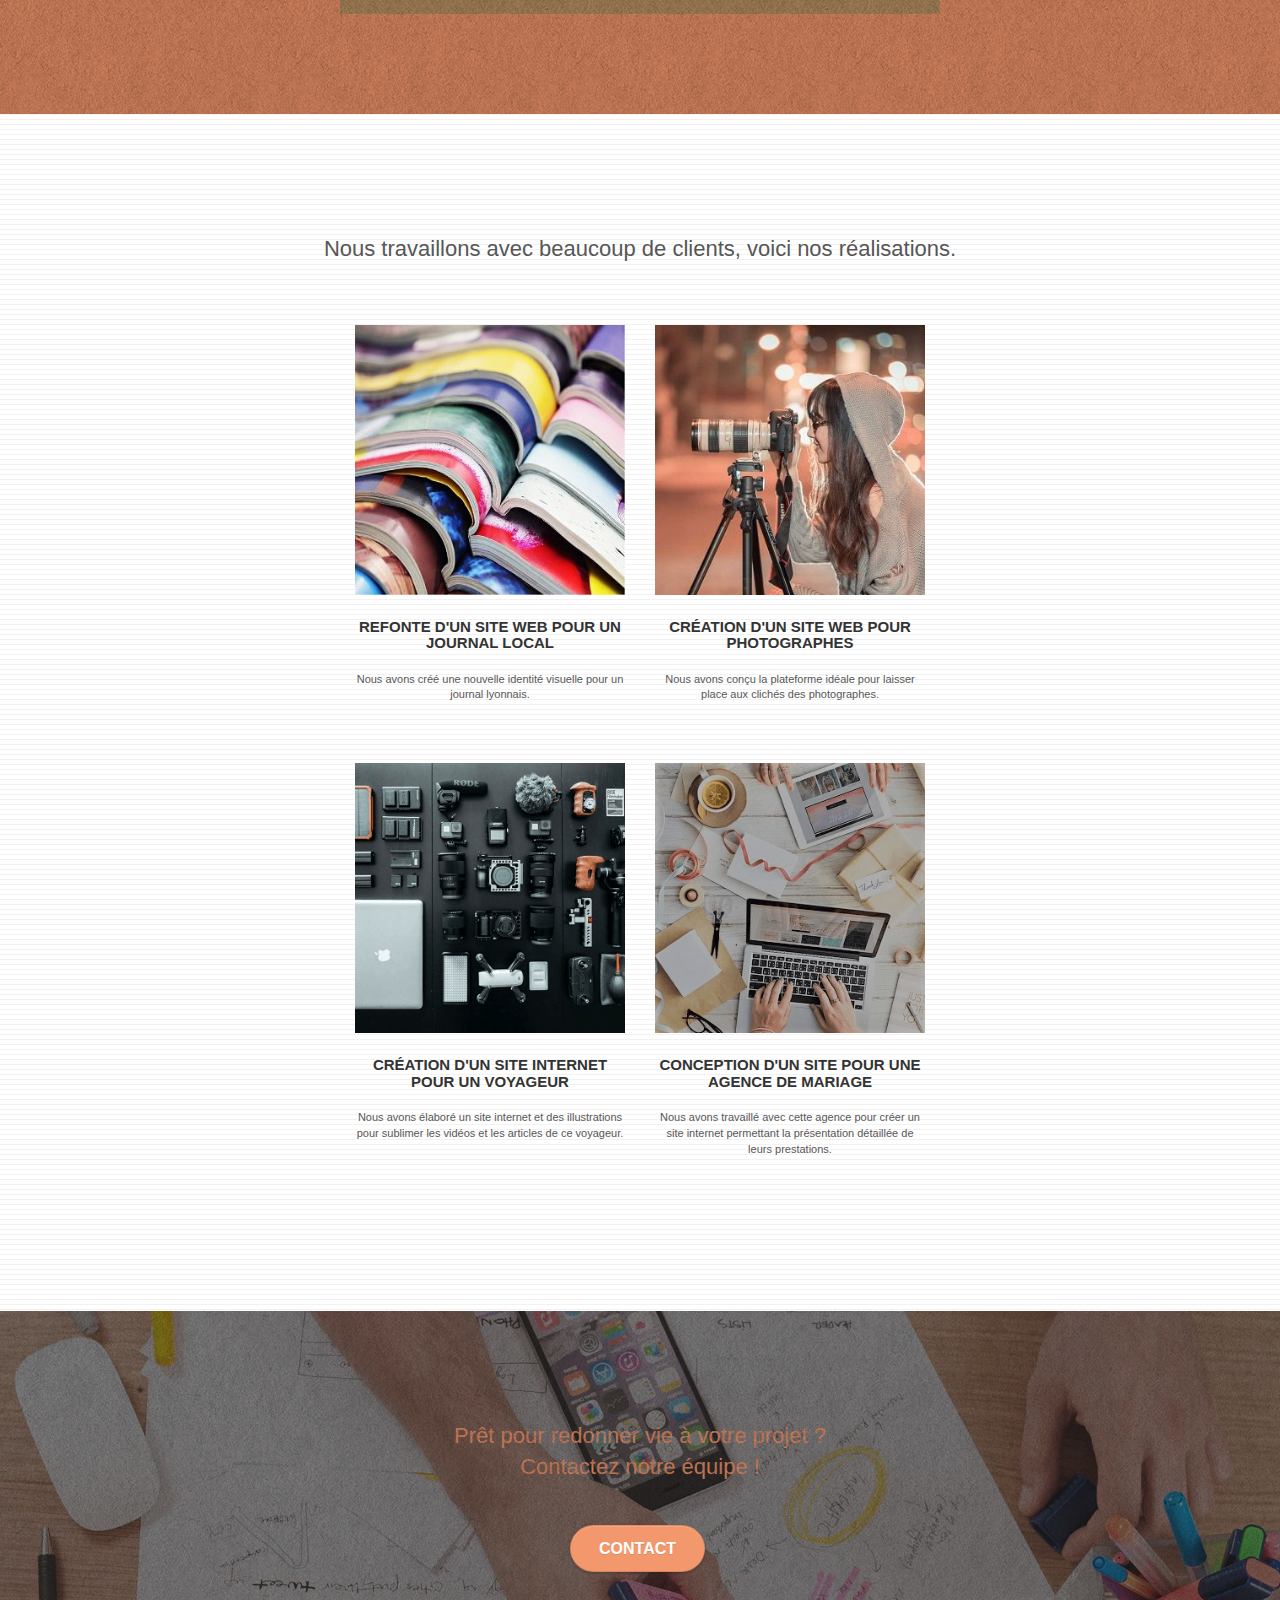
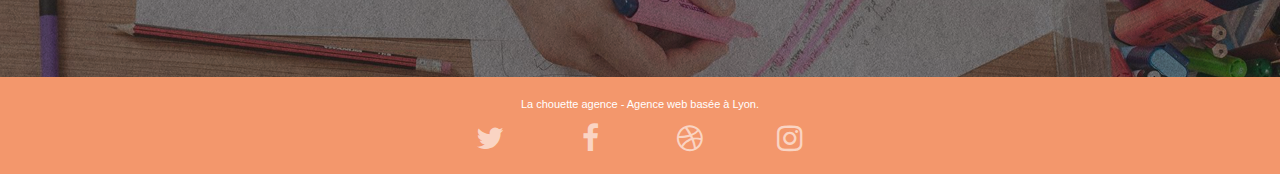
==== commit fbeb5394: "Action 10" ====
--- a/index.html
+++ b/index.html
@@ -2,7 +2,7 @@
 <html lang="fr">
 <head>
     <meta charset="utf-8">
-    <meta name="keywords" content="seo, google, site web, site internet, agence design paris, agence design, agence design,agence design,agence design,agence design,agence design,agence design,agence design,agence design">
+    <meta name="keywords" content="seo, google, site web, site internet, agence design Lyon, agence design, agence design,agence design,agence design,agence design,agence design,agence design,agence design,agence design">
     <meta name="description" content="Entreprise de design web à Lyon, nous apportons notre savoir faire afin de créer ou de modifier pour vous un site web de A à Z, que ce soit des entrepprises locales ou encore des entreprenneurs créatifs..  ">
     <meta name="viewport" content="width=device-width, initial-scale=1.0, viewport-fit=cover">
     <link rel="shortcut icon" type="image/png" href="favicon.jpg">
@@ -48,9 +48,7 @@
 						<a href="index.html">Accueil</a>
 					</li>
 					<li>
-					</li>
-					<li>
-						<a href="page2.html">page2 &gt;</a>
+						<a href="page2.html">Contact</a>
 					</li>
 				</ul>
 			</div>
@@ -64,7 +62,7 @@
 	<div class="container bloc-lg">
 		<div class="row tight-width-whitespace">
 			<div class="col-sm-12">
-				<img src="img/logo.png" class="center-block image-resize-mode" width="100" alt="La chouette agence, agence web Lyon, création logo paris" />
+				<img src="img/logo.png" class="center-block image-resize-mode" width="100" alt="La chouette agence, agence web Lyon, création logo Lyon" />
 				<h1 class="text-center hero-bloc-text tc-white ">
 					La chouette agence.
 				</h1>
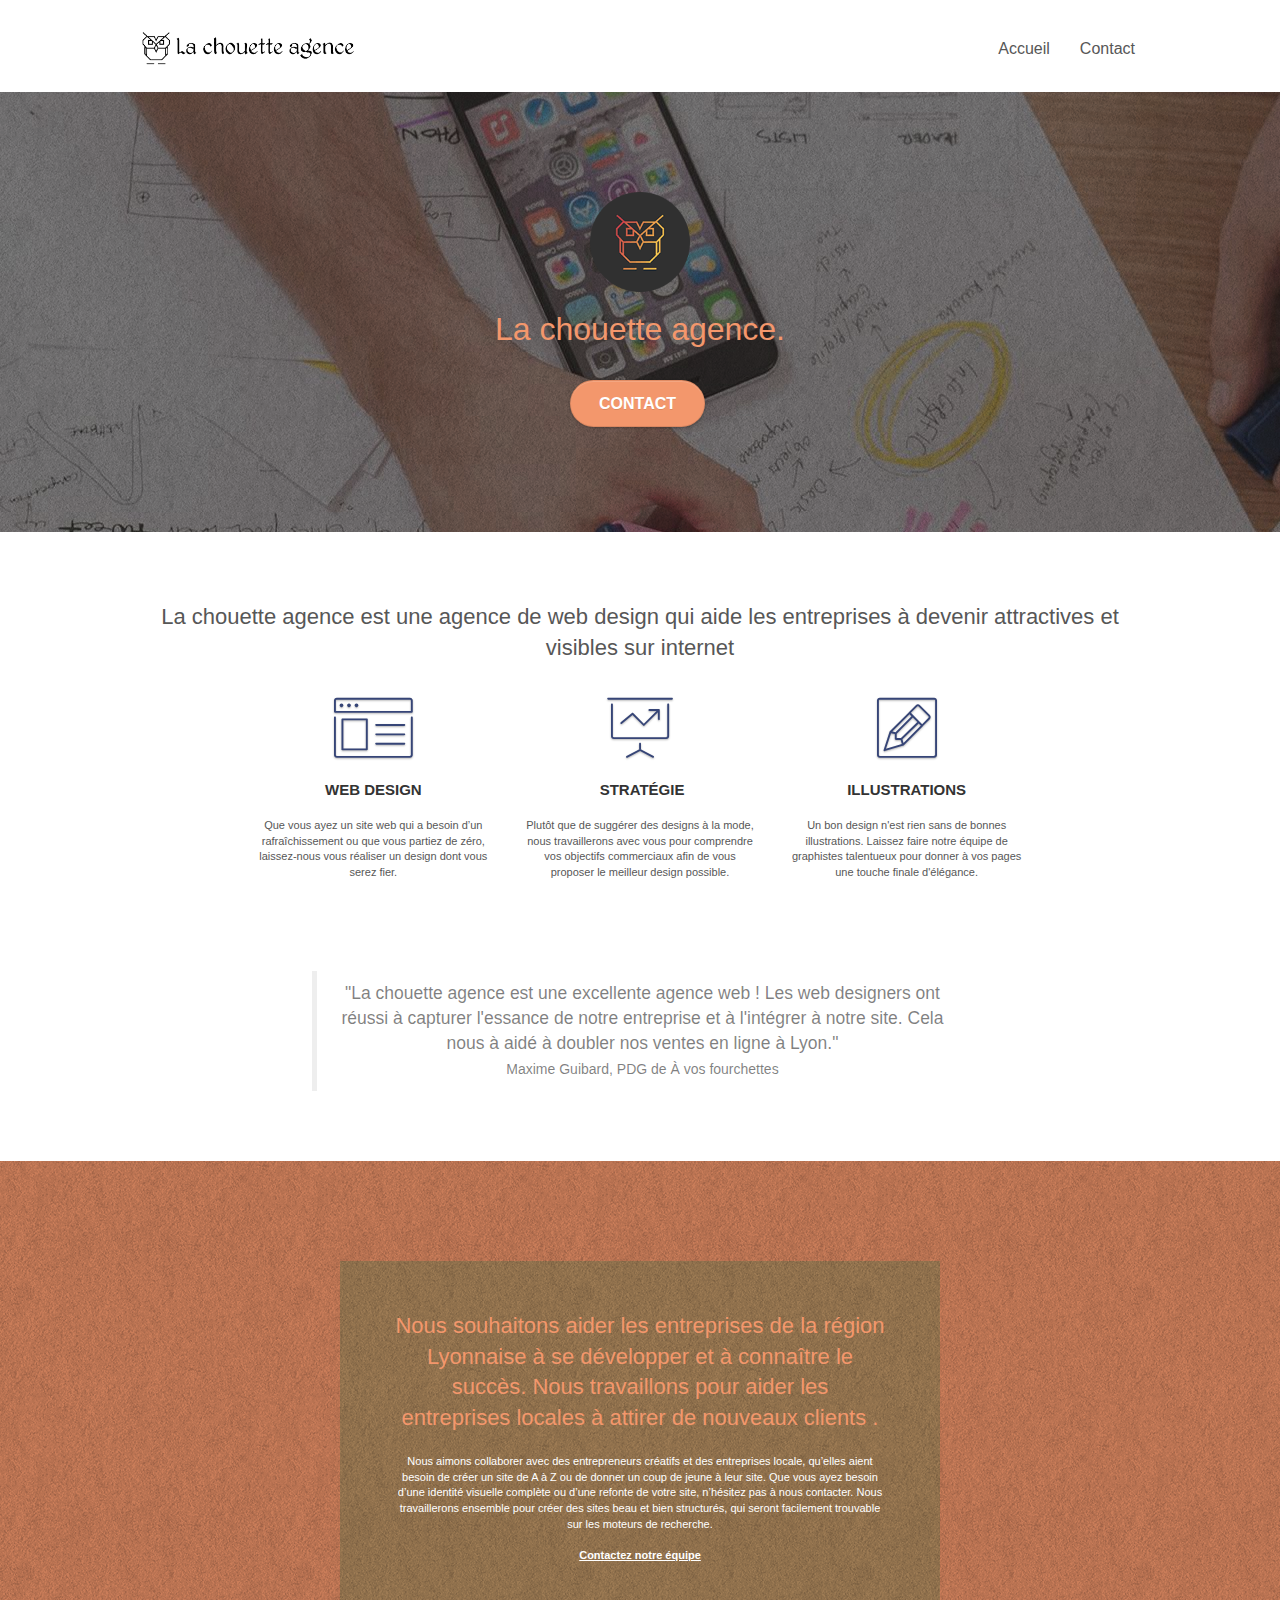
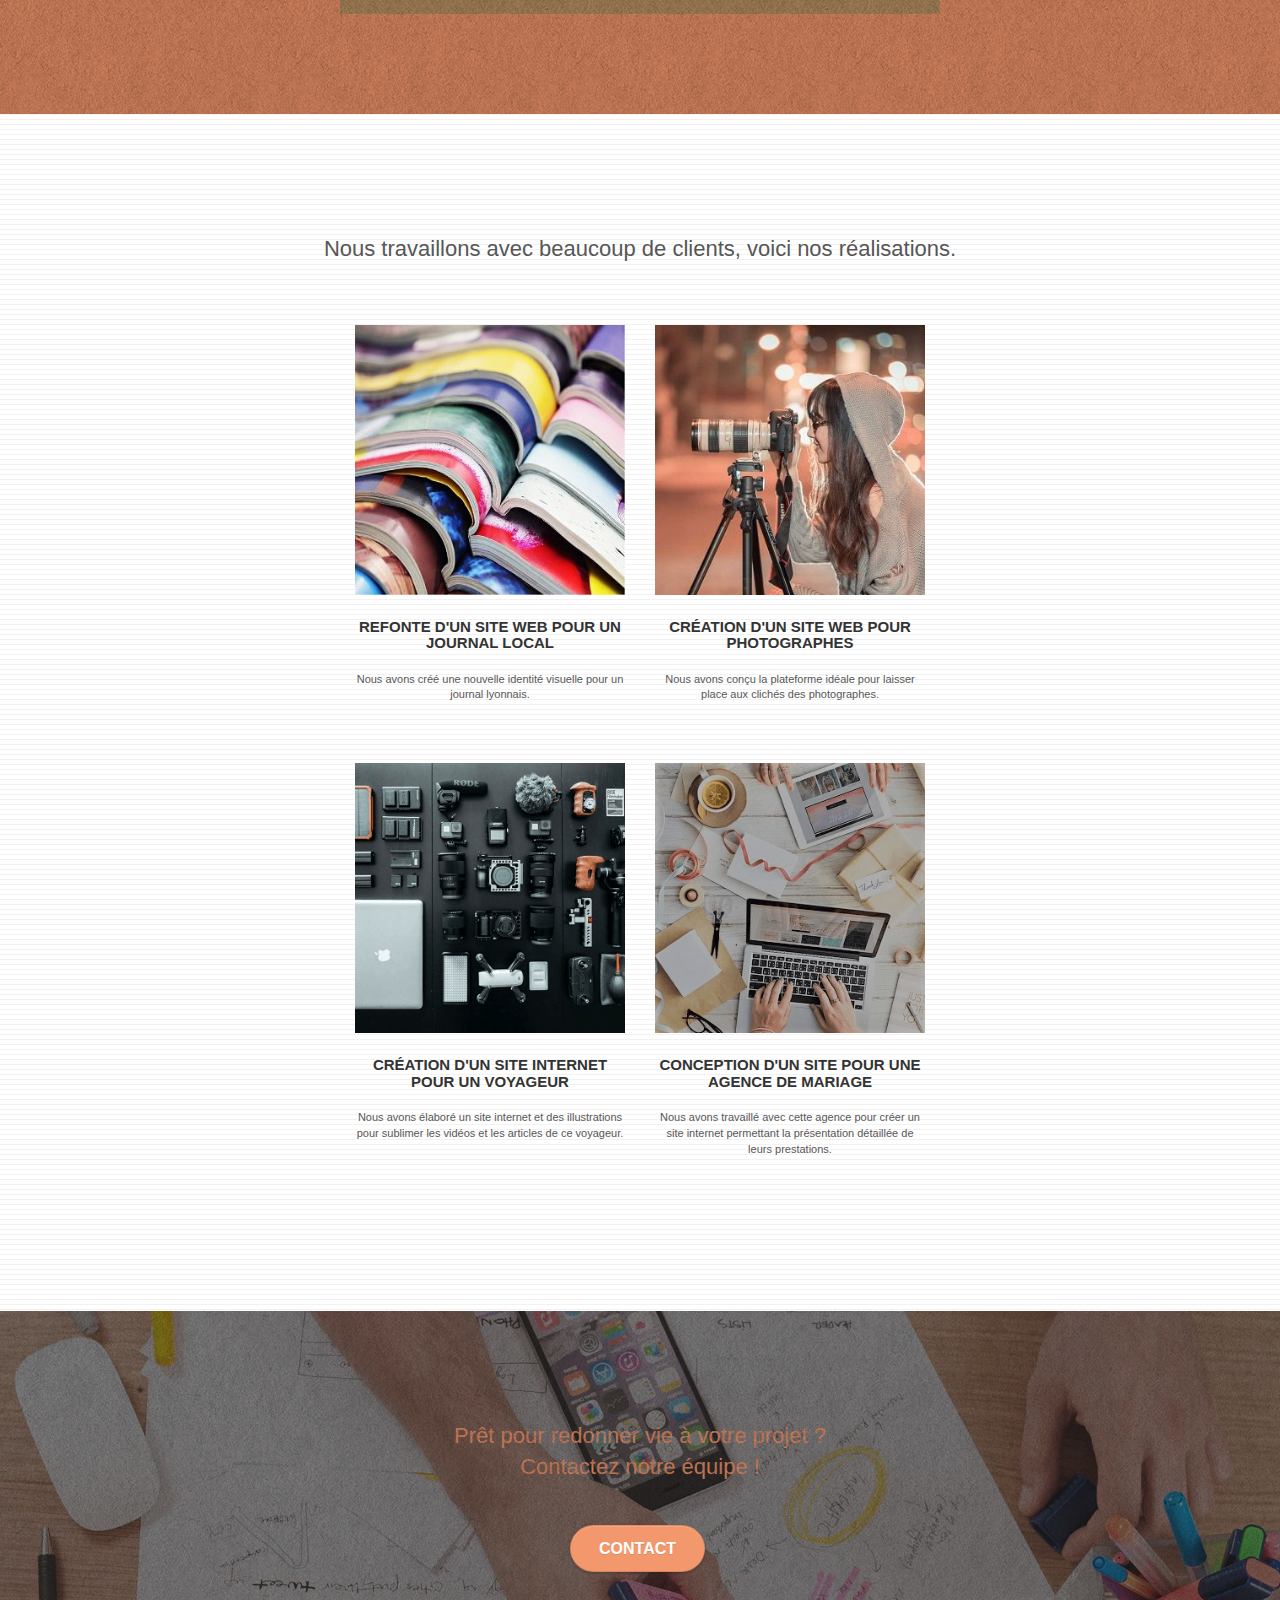
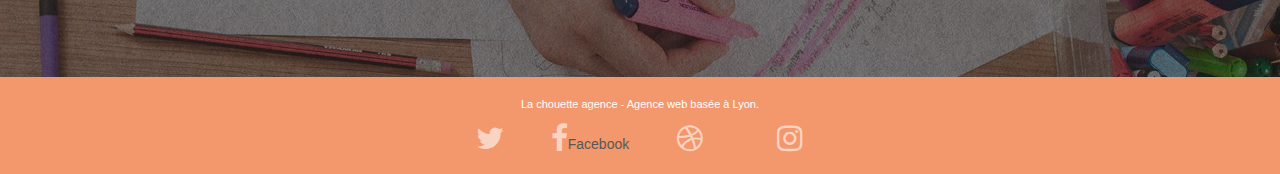
==== commit 1ba83aba: "Action A11.3" ====
--- a/index.html
+++ b/index.html
@@ -1,31 +1,31 @@
 ﻿<!doctype html>
 <html lang="fr">
 <head>
-    <meta charset="utf-8">
-    <meta name="keywords" content="seo, google, site web, site internet, agence design Lyon, agence design, agence design,agence design,agence design,agence design,agence design,agence design,agence design,agence design">
-    <meta name="description" content="Entreprise de design web à Lyon, nous apportons notre savoir faire afin de créer ou de modifier pour vous un site web de A à Z, que ce soit des entrepprises locales ou encore des entreprenneurs créatifs..  ">
-    <meta name="viewport" content="width=device-width, initial-scale=1.0, viewport-fit=cover">
-    <link rel="shortcut icon" type="image/png" href="favicon.jpg">
-    
+	<meta charset="utf-8">
+	<meta name="keywords" content="seo, google, site web, site internet, agence design Lyon, agence design, agence design,agence design,agence design,agence design,agence design,agence design,agence design,agence design">
+	<meta name="description" content="Entreprise de design web à Lyon, nous apportons notre savoir faire afin de créer ou de modifier pour vous un site web de A à Z, que ce soit des entrepprises locales ou encore des entreprenneurs créatifs..  ">
+	<meta name="viewport" content="width=device-width, initial-scale=1.0, viewport-fit=cover">
+	<link rel="shortcut icon" type="image/png" href="favicon.jpg">
+
 	<link rel="stylesheet" type="text/css" href="./css/bootstrap.css">
-	<link rel="stylesheet" type="text/css" href="style.css">
+
 	<link rel="stylesheet" type="text/css" href="./css/font-awesome.css">
 	<link rel="stylesheet" type="text/css" href="./css/et-line.css">
-	
-    
+	<link rel="stylesheet" type="text/css" href="style.css">
+
+
 	<script src="./js/jquery-2.1.0.js" defer></script>
 	<script src="./js/bootstrap.js" defer></script>
 	<script src="./js/blocs.js" defer></script>
 	<script src="./js/jquery.touchSwipe.js" defer></script>
 	<script src="./js/gmaps.js" defer></script>
 
-    <title>La chouette agence</title>
-
-    
-<!-- Analytics -->
- 
-<!-- Analytics END -->
-    
+	<title>La chouette agence</title>
+
+
+	<!-- Analytics -->
+	<!-- Analytics END -->
+
 </head>
 <body>
 <!-- Principal conteneur -->
@@ -223,22 +223,22 @@
 				<div class="row row-no-gutters social">
 					<div class="col-sm-3">
 						<div class="text-center">
-							<a class="social" href="index.html"><span class="fa fa-twitter icon-md"></span></a>
-						</div>
-					</div>
-					<div class="col-sm-3">
-						<div class="text-center">
-							<a class="social" href="index.html"><span class="fa fa-facebook icon-md"></span></a>
-						</div>
-					</div>
-					<div class="col-sm-3">
-						<div class="text-center">
-							<a class="social" href="index.html"><span class="fa fa-dribbble icon-md"></span></a>
-						</div>
-					</div>
-					<div class="col-sm-3">
-						<div class="text-center">
-							<a class="social" href="index.html"><span class="fa fa-instagram icon-md"></span></a>
+							<a class="social" href="https://twitter.com/"><span class="fa fa-twitter icon-md"></span></a>
+						</div>
+					</div>
+					<div class="col-sm-3">
+						<div class="text-center">
+							<a class="social" href="https://fr-fr.facebook.com/"><span class="fa fa-facebook icon-md"></span>Facebook</a>
+						</div>
+					</div>
+					<div class="col-sm-3">
+						<div class="text-center">
+							<a class="social" href="https://dribbble.com/"><span class="fa fa-dribbble icon-md"></span></a>
+						</div>
+					</div>
+					<div class="col-sm-3">
+						<div class="text-center">
+							<a class="social" href="https://www.instagram.com/"><span class="fa fa-instagram icon-md"></span></a>
 						</div>
 					</div>
 				</div>				
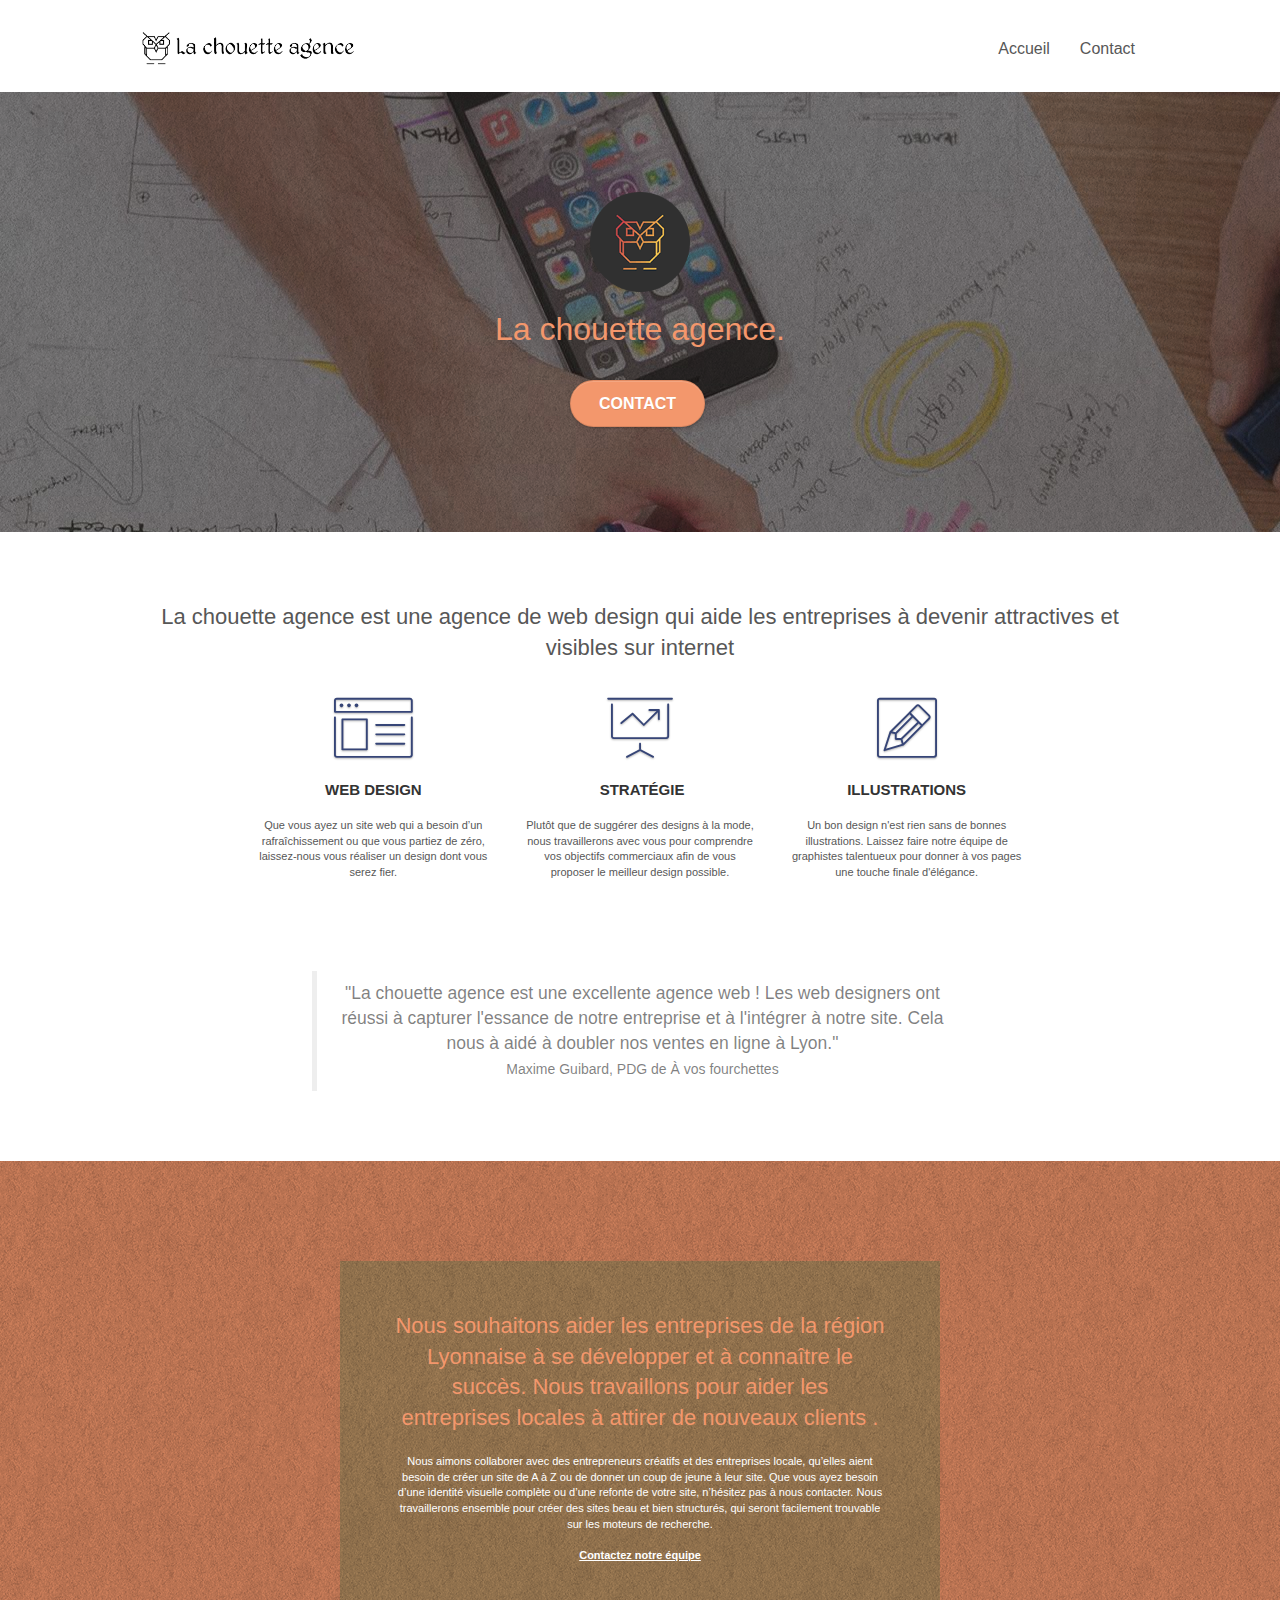
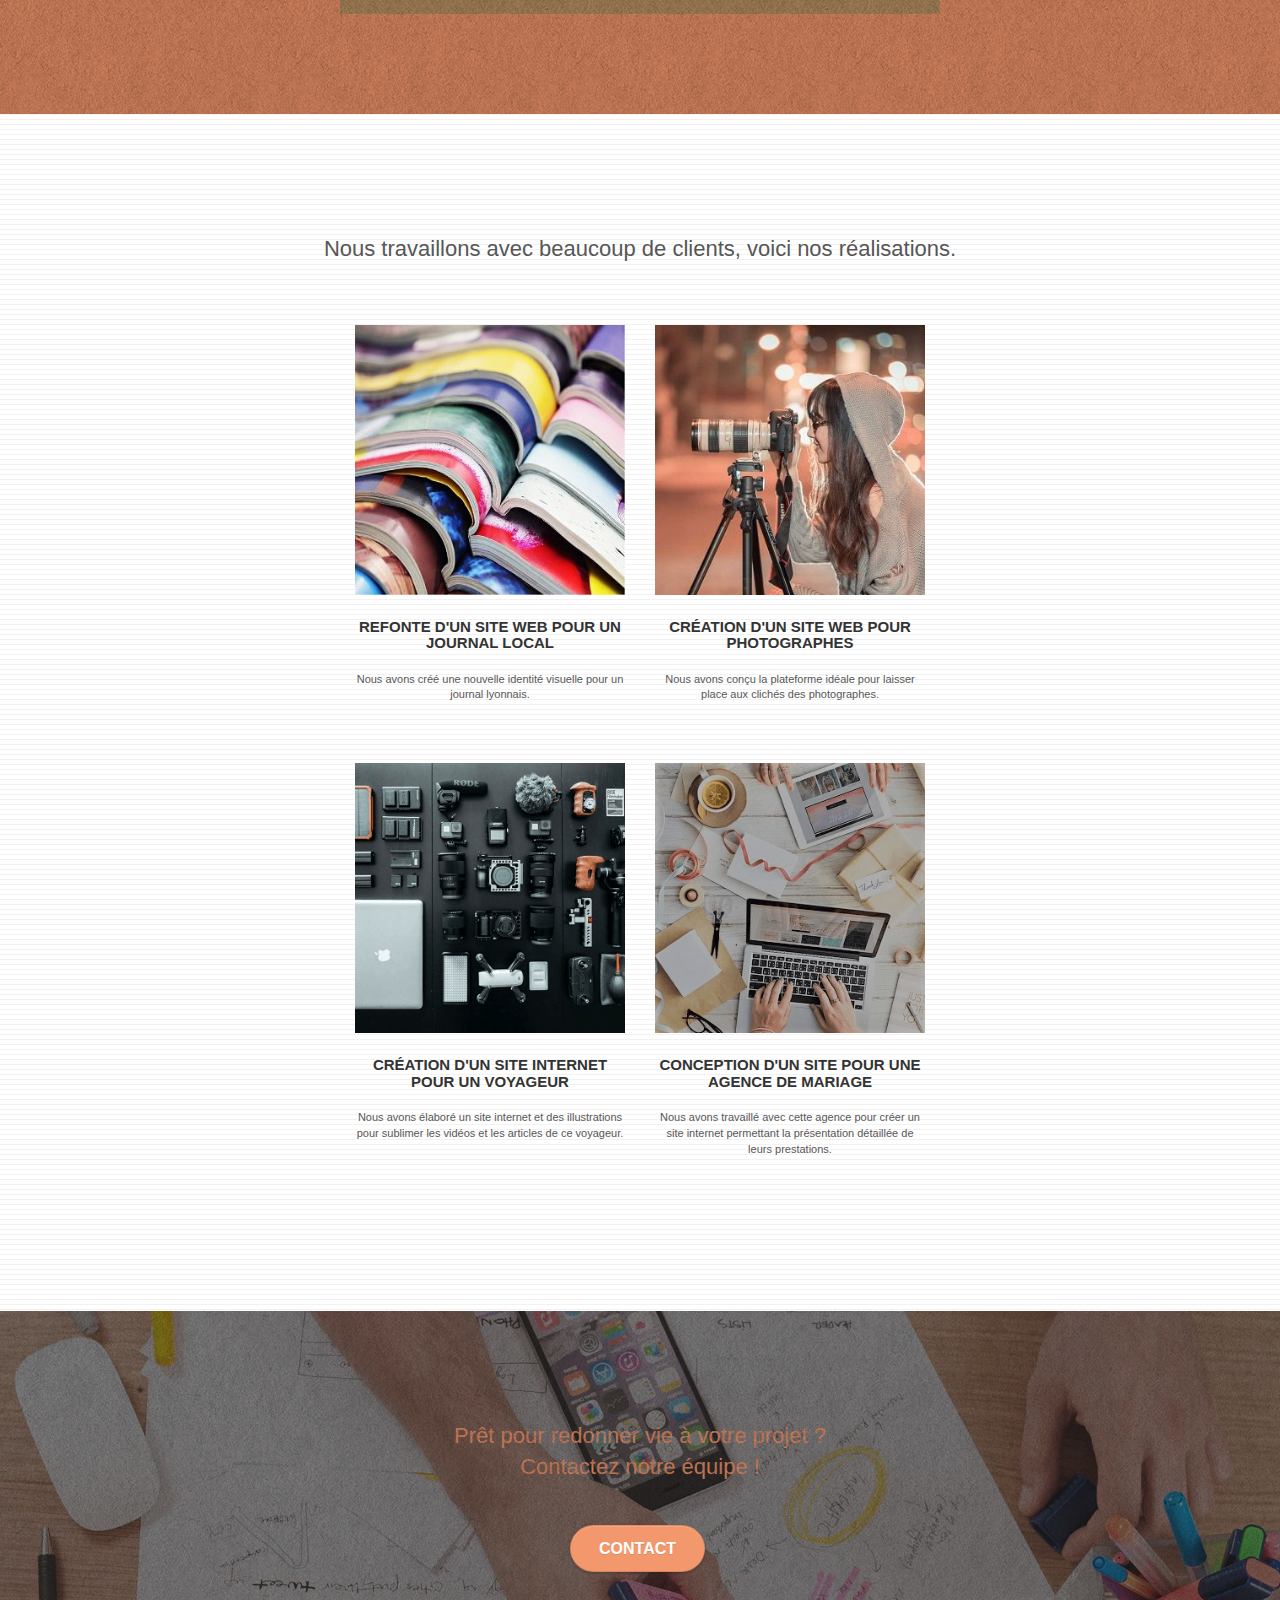
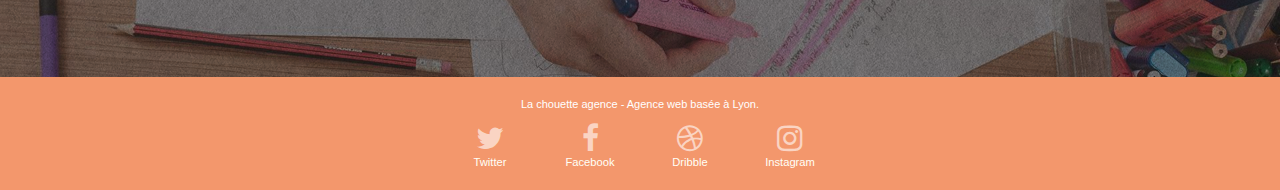
==== commit b9d0f42c: "Action A4" ====
--- a/index.html
+++ b/index.html
@@ -223,22 +223,22 @@
 				<div class="row row-no-gutters social">
 					<div class="col-sm-3">
 						<div class="text-center">
-							<a class="social" href="https://twitter.com/"><span class="fa fa-twitter icon-md"></span></a>
-						</div>
-					</div>
-					<div class="col-sm-3">
-						<div class="text-center">
-							<a class="social" href="https://fr-fr.facebook.com/"><span class="fa fa-facebook icon-md"></span>Facebook</a>
-						</div>
-					</div>
-					<div class="col-sm-3">
-						<div class="text-center">
-							<a class="social" href="https://dribbble.com/"><span class="fa fa-dribbble icon-md"></span></a>
-						</div>
-					</div>
-					<div class="col-sm-3">
-						<div class="text-center">
-							<a class="social" href="https://www.instagram.com/"><span class="fa fa-instagram icon-md"></span></a>
+							<a class="social" href="https://twitter.com/"><span class="fa fa-twitter icon-md"></span><span class="RS">Twitter</span></a>
+						</div>
+					</div>
+					<div class="col-sm-3">
+						<div class="text-center">
+							<a class="social" href="https://fr-fr.facebook.com/"><span class="fa fa-facebook icon-md"></span> <span class="RS">Facebook</span></a>
+						</div>
+					</div>
+					<div class="col-sm-3">
+						<div class="text-center">
+							<a class="social" href="https://dribbble.com/"><span class="fa fa-dribbble icon-md"></span><span class="RS">Dribble</span></a>
+						</div>
+					</div>
+					<div class="col-sm-3">
+						<div class="text-center">
+							<a class="social" href="https://www.instagram.com/"><span class="fa fa-instagram icon-md"></span><span class="RS">Instagram</span></a>
 						</div>
 					</div>
 				</div>				
--- a/style.css
+++ b/style.css
@@ -736,6 +736,12 @@
     margin-bottom: 14px;
     margin-top: 24px;
 }
+.RS{
+    display:flex;
+    flex-direction:column;
+    font-size:0.8em;
+    color:#fffff6; 
+}
 
 .white {
     color: #FFFFFF!important;
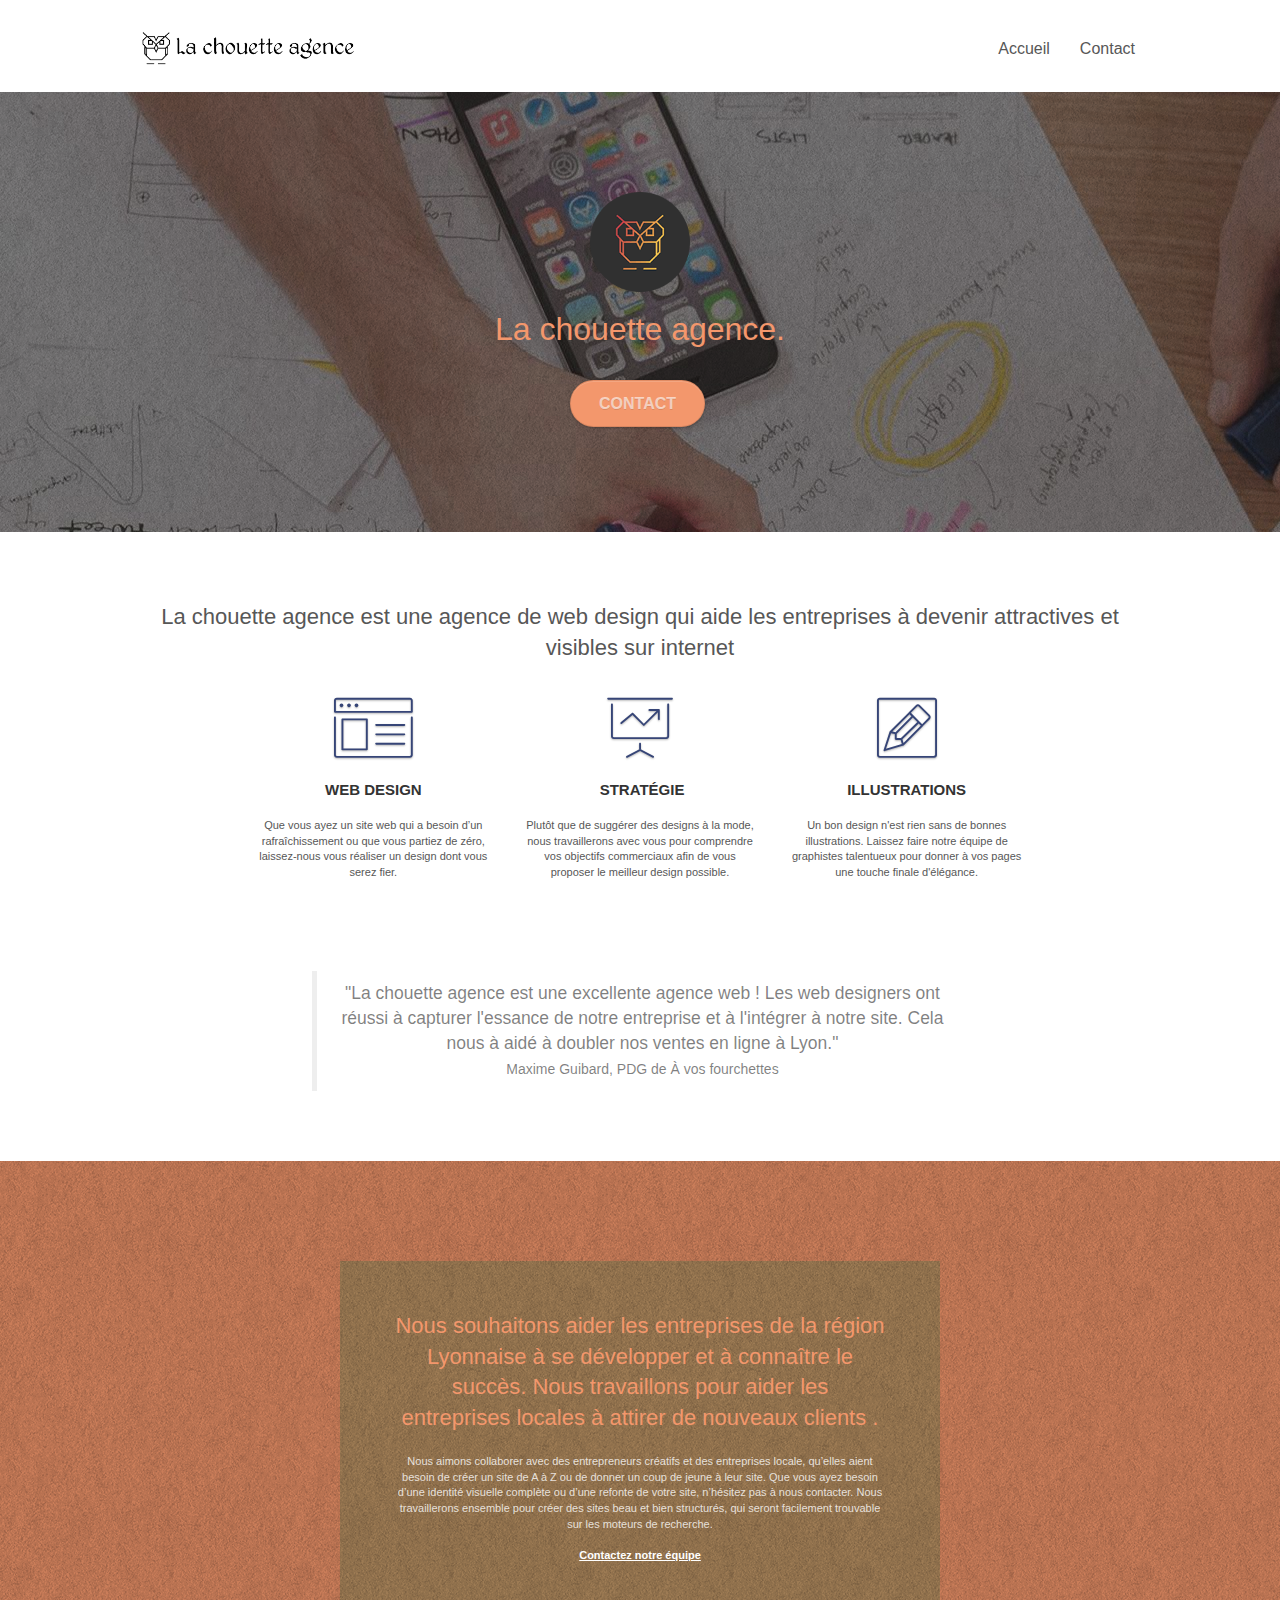
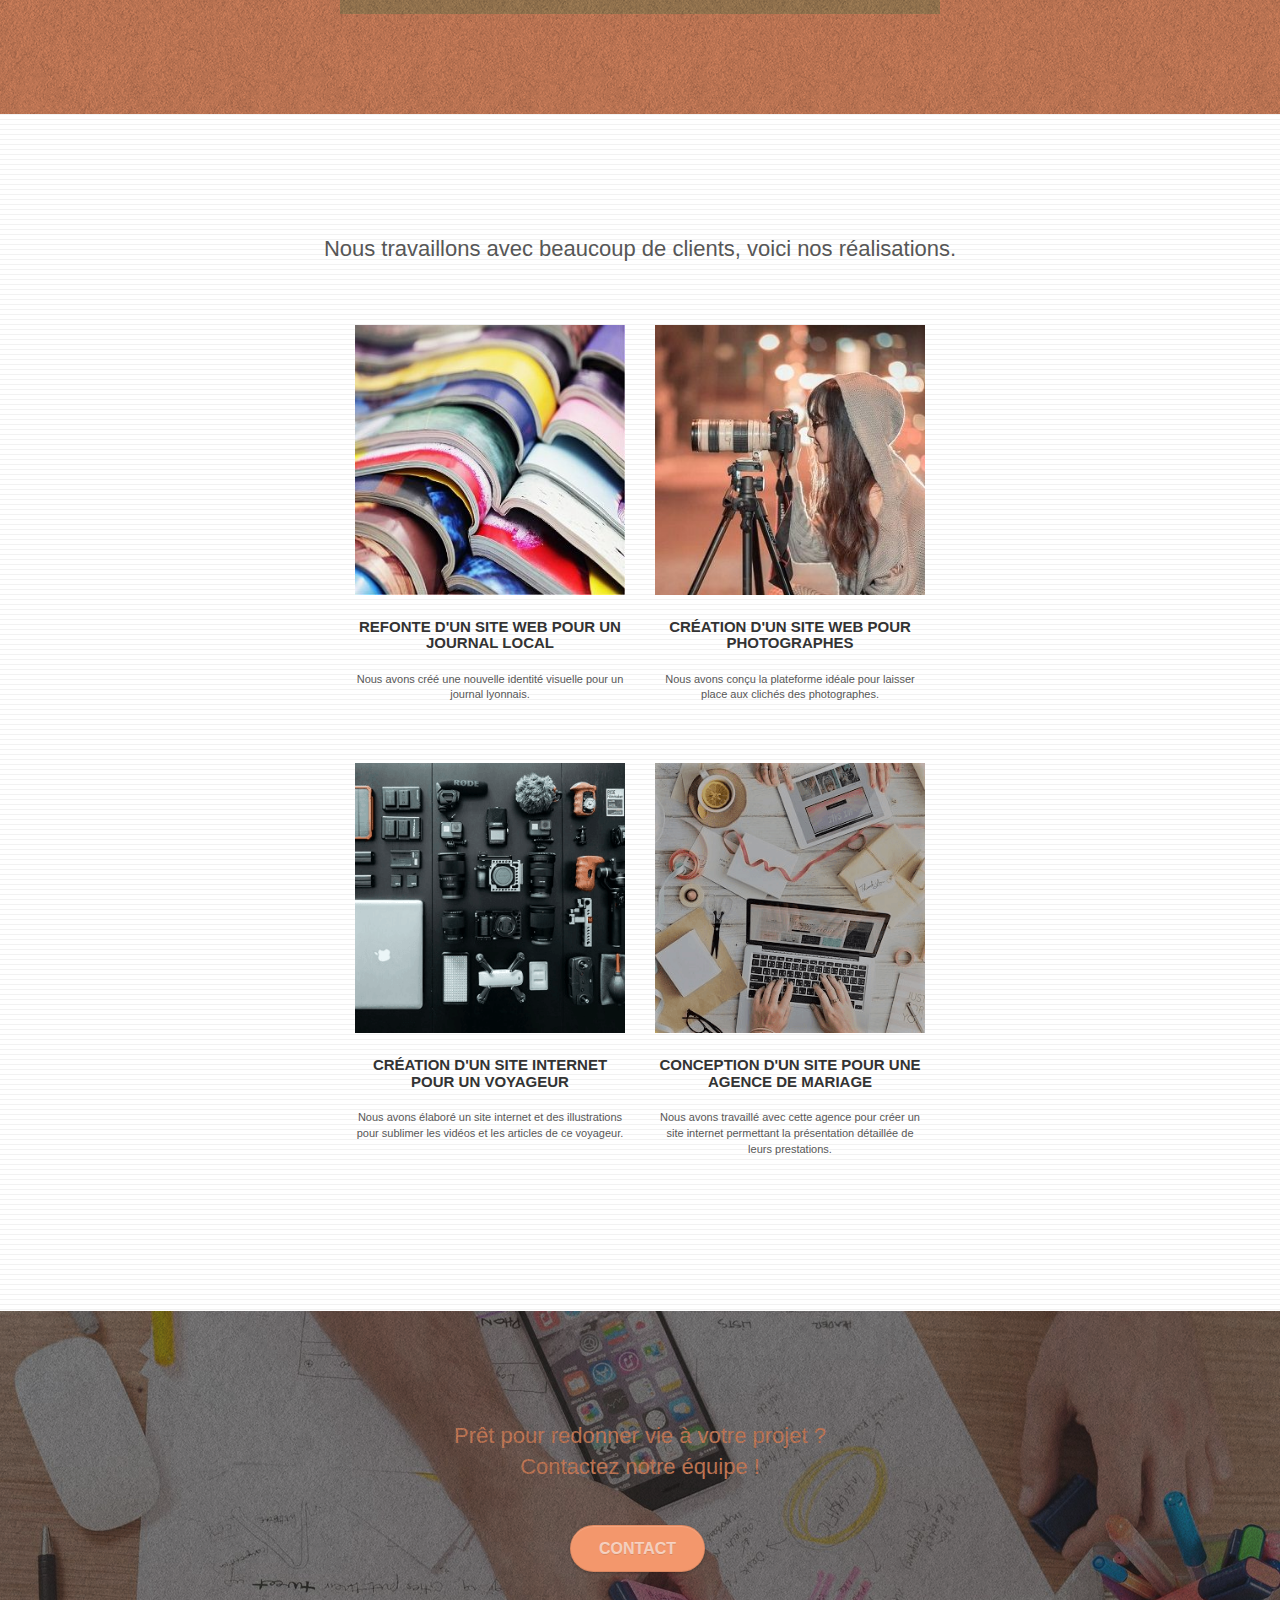
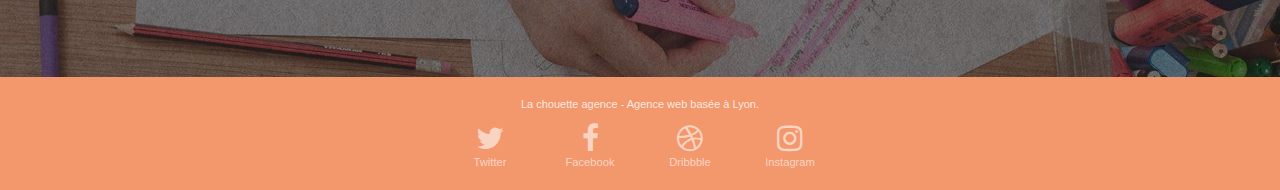
==== commit 4322a99c: "Action A5" ====
--- a/index.html
+++ b/index.html
@@ -233,7 +233,7 @@
 					</div>
 					<div class="col-sm-3">
 						<div class="text-center">
-							<a class="social" href="https://dribbble.com/"><span class="fa fa-dribbble icon-md"></span><span class="RS">Dribble</span></a>
+							<a class="social" href="https://dribbble.com/"><span class="fa fa-dribbble icon-md"></span><span class="RS">Dribbble</span></a>
 						</div>
 					</div>
 					<div class="col-sm-3">
--- a/style.css
+++ b/style.css
@@ -736,15 +736,15 @@
     margin-bottom: 14px;
     margin-top: 24px;
 }
-.RS{
+.RS {
     display:flex;
     flex-direction:column;
     font-size:0.8em;
-    color:#fffff6; 
+    color:rgba(255,255,255,0.6); 
 }
 
 .white {
-    color: #FFFFFF!important;
+    color: rgba(255,255,255,0.8)!important;
 }
 
 .portfolio-thumb {
@@ -788,13 +788,12 @@
 
 .btn-atomic-tangerine {
     background: #F3976C;
-    color: #FFFFFF!important;
-}
-
-.btn-atomic-tangerine:hover {
-    background: #c27956!important;
-    color: #FFFFFF!important;
-}
+    color: rgba(255,255,255,0.6)!important;
+}
+ .btn-atomic-tangerine:hover {
+    background: #c27956 !important;
+    color: rgba(255,255,255,0.6) !important;
+    }
 
 .ltc-white {
     color: #FFFFFF!important;
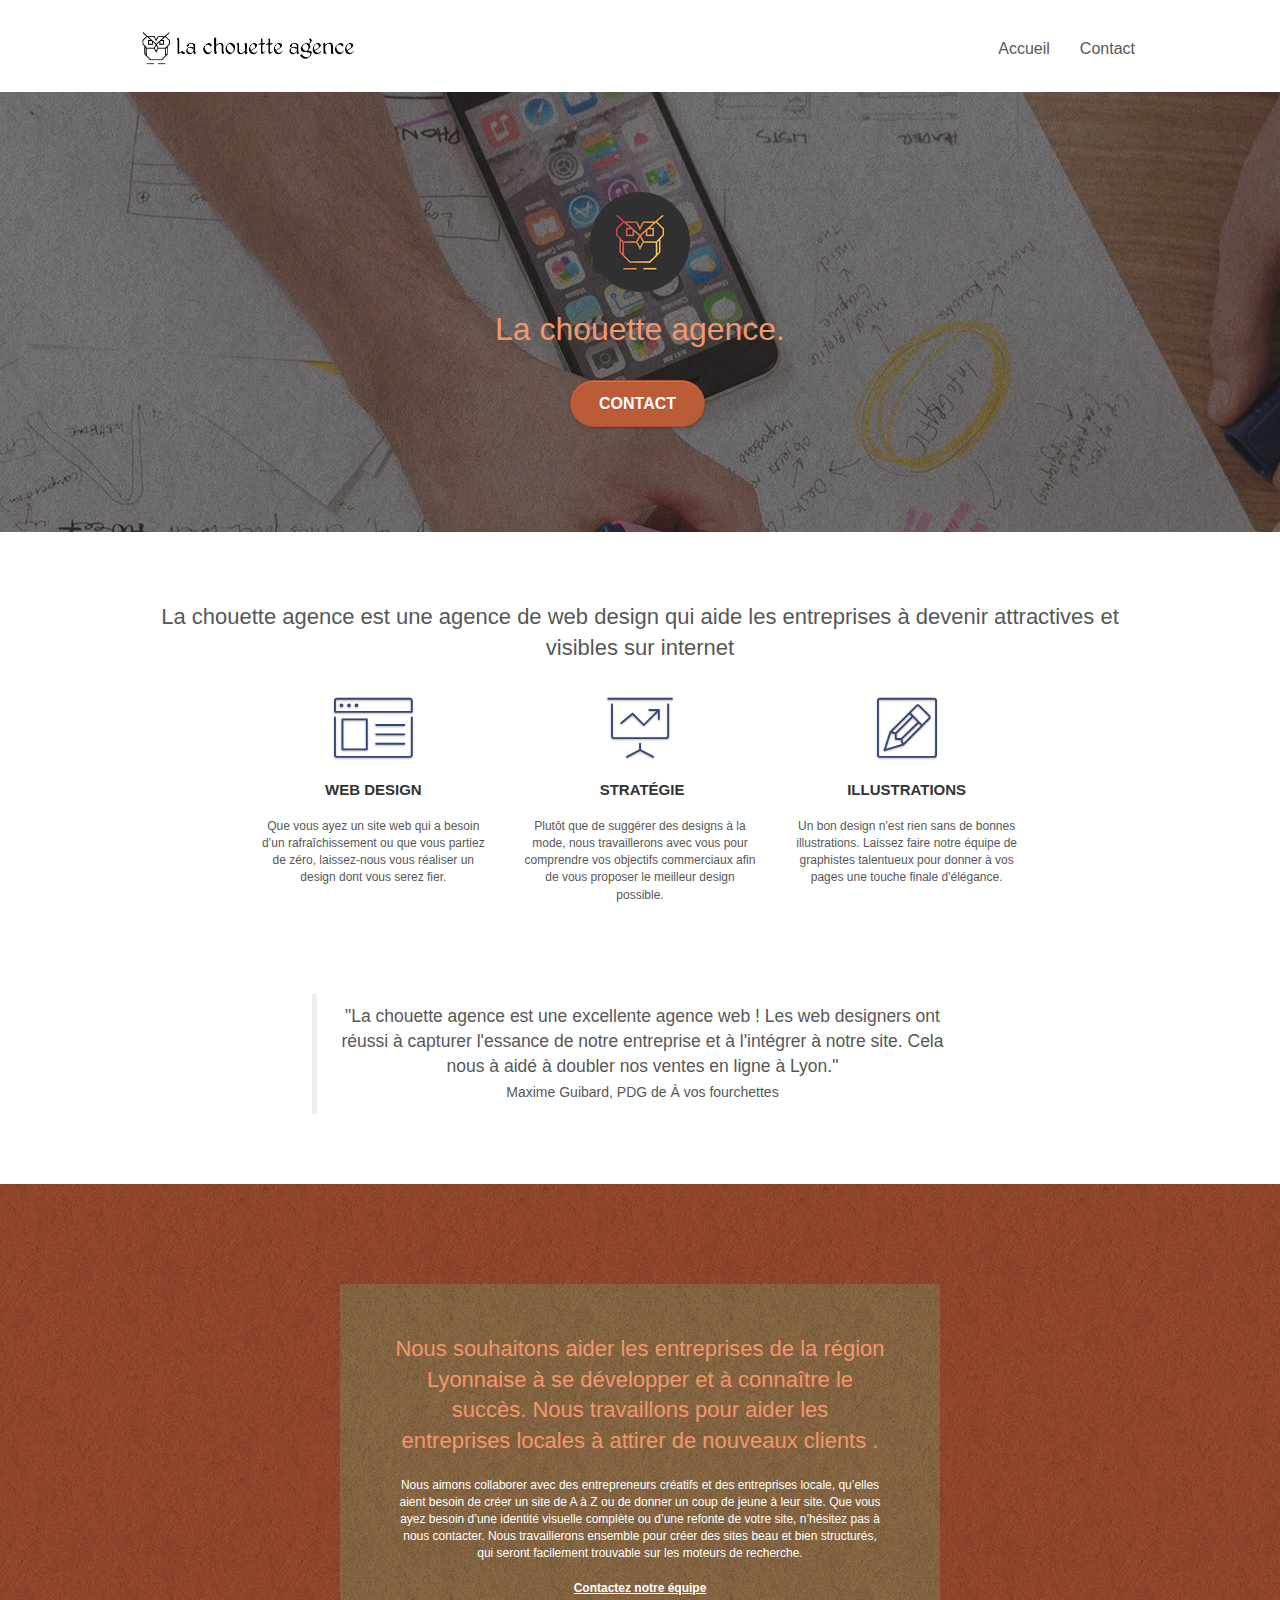
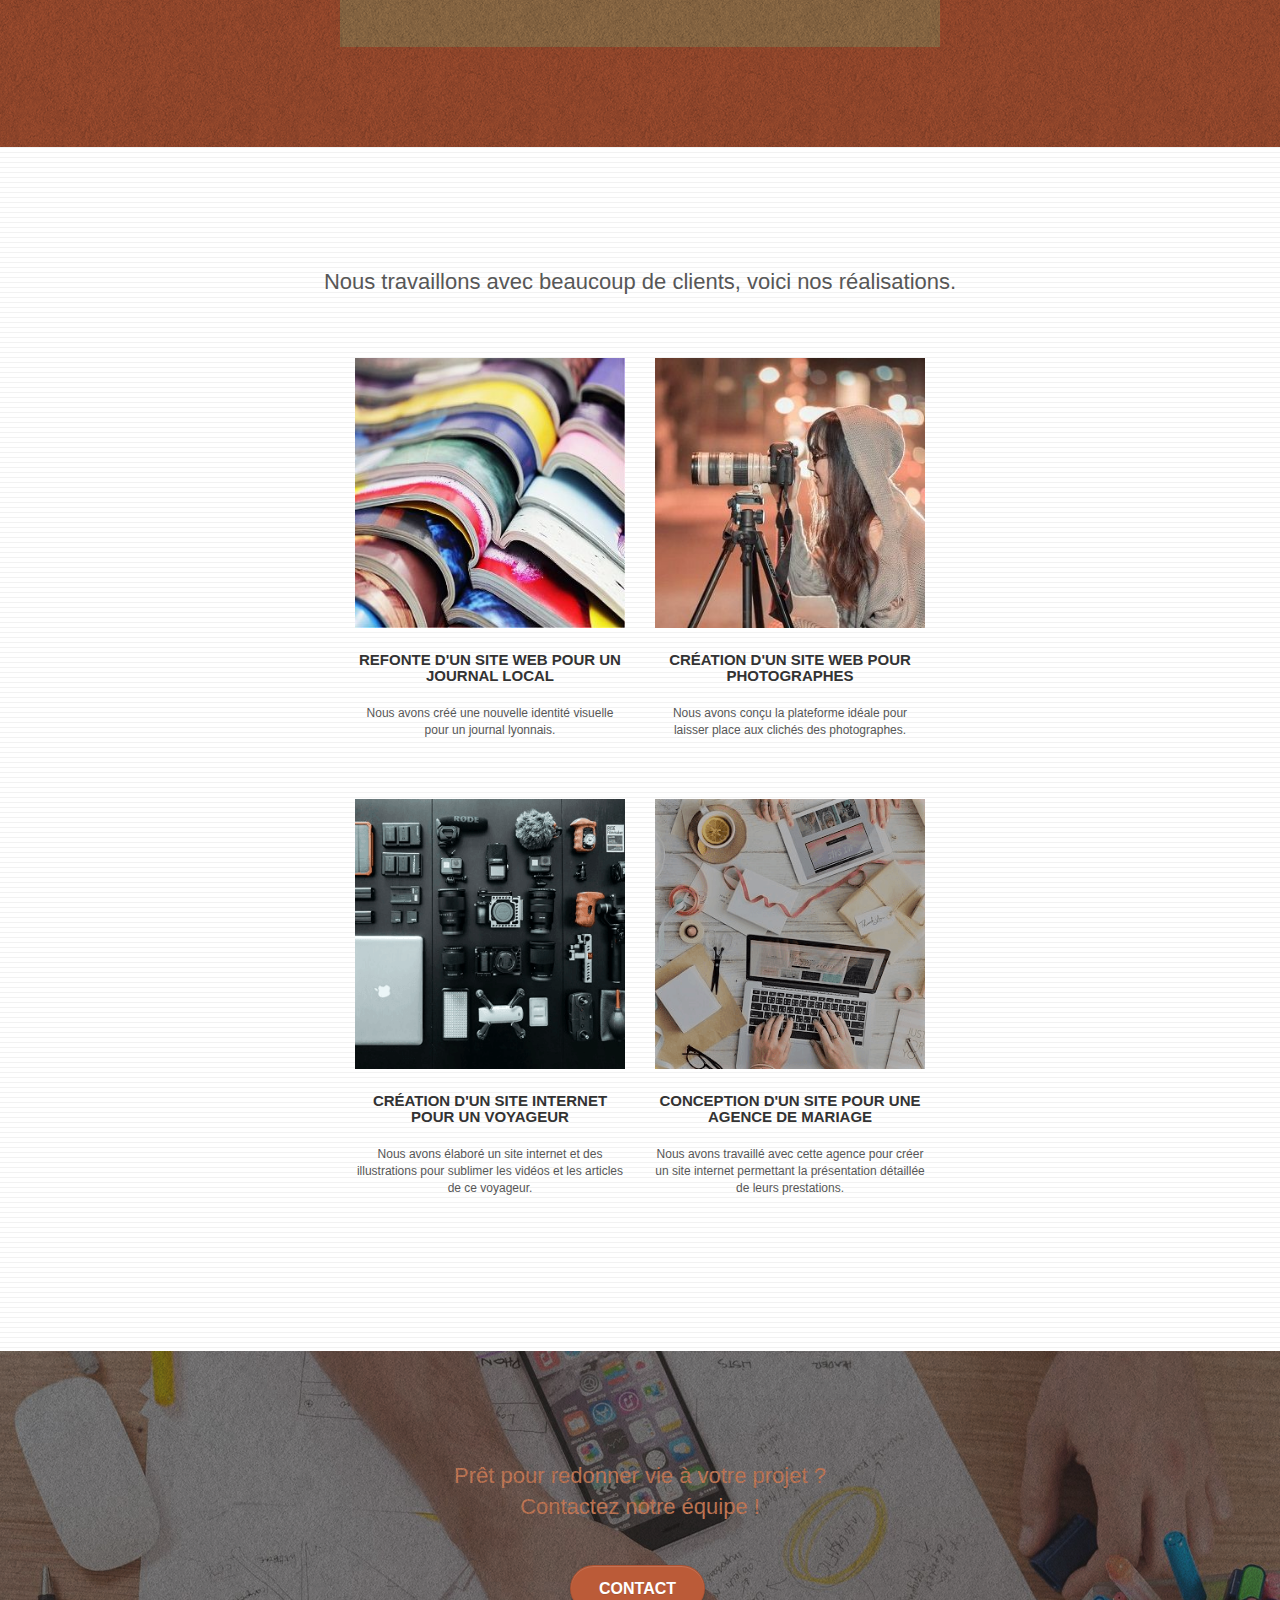
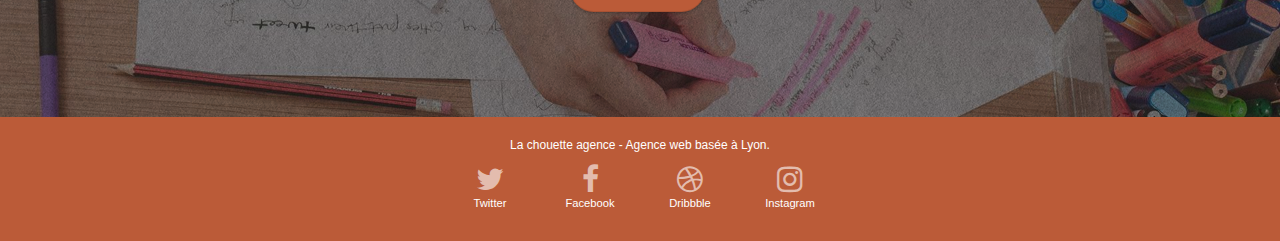
==== commit 98c80ae3: "modif exam" ====
--- a/index.html
+++ b/index.html
@@ -223,22 +223,22 @@
 				<div class="row row-no-gutters social">
 					<div class="col-sm-3">
 						<div class="text-center">
-							<a class="social" href="https://twitter.com/"><span class="fa fa-twitter icon-md"></span><span class="RS">Twitter</span></a>
-						</div>
-					</div>
-					<div class="col-sm-3">
-						<div class="text-center">
-							<a class="social" href="https://fr-fr.facebook.com/"><span class="fa fa-facebook icon-md"></span> <span class="RS">Facebook</span></a>
-						</div>
-					</div>
-					<div class="col-sm-3">
-						<div class="text-center">
-							<a class="social" href="https://dribbble.com/"><span class="fa fa-dribbble icon-md"></span><span class="RS">Dribbble</span></a>
-						</div>
-					</div>
-					<div class="col-sm-3">
-						<div class="text-center">
-							<a class="social" href="https://www.instagram.com/"><span class="fa fa-instagram icon-md"></span><span class="RS">Instagram</span></a>
+							<a class="social" href="https://twitter.com/" title="twitter"><span class="fa fa-twitter icon-md"></span><span class="RS">Twitter</span></a>
+						</div>
+					</div>
+					<div class="col-sm-3">
+						<div class="text-center">
+							<a class="social" href="https://fr-fr.facebook.com/" title="facebook"><span class="fa fa-facebook icon-md"></span> <span class="RS">Facebook</span></a>
+						</div>
+					</div>
+					<div class="col-sm-3">
+						<div class="text-center">
+							<a class="social" href="https://dribbble.com/" title="dribbble"><span class="fa fa-dribbble icon-md"></span><span class="RS">Dribbble</span></a>
+						</div>
+					</div>
+					<div class="col-sm-3">
+						<div class="text-center">
+							<a class="social" href="https://www.instagram.com/" title="instagram" ><span class="fa fa-instagram icon-md"></span><span class="RS">Instagram</span></a>
 						</div>
 					</div>
 				</div>				
--- a/style.css
+++ b/style.css
@@ -9,17 +9,27 @@
 .modif-text{
     font-size:0.8em;
 }
+.modif-color{
+    color: #442111!important;
+}
+a{
+
+}
 a,
 button {
     transition: all .3s ease-in-out;
     outline: none!important;
 }
-
-a:hover {
+a:focus{
+   border:3px solid black;
+}
+a:hover{
     text-decoration: none;
     cursor: pointer;
 }
-
+blockquote{
+    color:#575757;
+}
 #page-loading-blocs-notifaction {
     position: fixed;
     top: 0;
@@ -679,7 +689,7 @@
 }
 
 p {
-    font-size: 11px;
+    font-size: 12px;
 }
 
 .tight-width-whitespace {
@@ -740,11 +750,12 @@
     display:flex;
     flex-direction:column;
     font-size:0.8em;
-    color:rgba(255,255,255,0.6); 
+    color:rgb(255,255,255); 
+    padding-bottom:10px;
 }
 
 .white {
-    color: rgba(255,255,255,0.8)!important;
+    color: rgb(255,255,255)!important;
 }
 
 .portfolio-thumb {
@@ -779,7 +790,7 @@
 }
 
 .bgc-atomic-tangerine {
-    background-color: #F3976C;
+    background-color: #BB5B38;
 }
 
 .tc-white {
@@ -787,12 +798,12 @@
 }
 
 .btn-atomic-tangerine {
-    background: #F3976C;
-    color: rgba(255,255,255,0.6)!important;
+    background: #BB5B38;
+    color: rgb(255,255,255) !important;
 }
  .btn-atomic-tangerine:hover {
     background: #c27956 !important;
-    color: rgba(255,255,255,0.6) !important;
+    color: rgb(255,255,255) !important;
     }
 
 .ltc-white {
